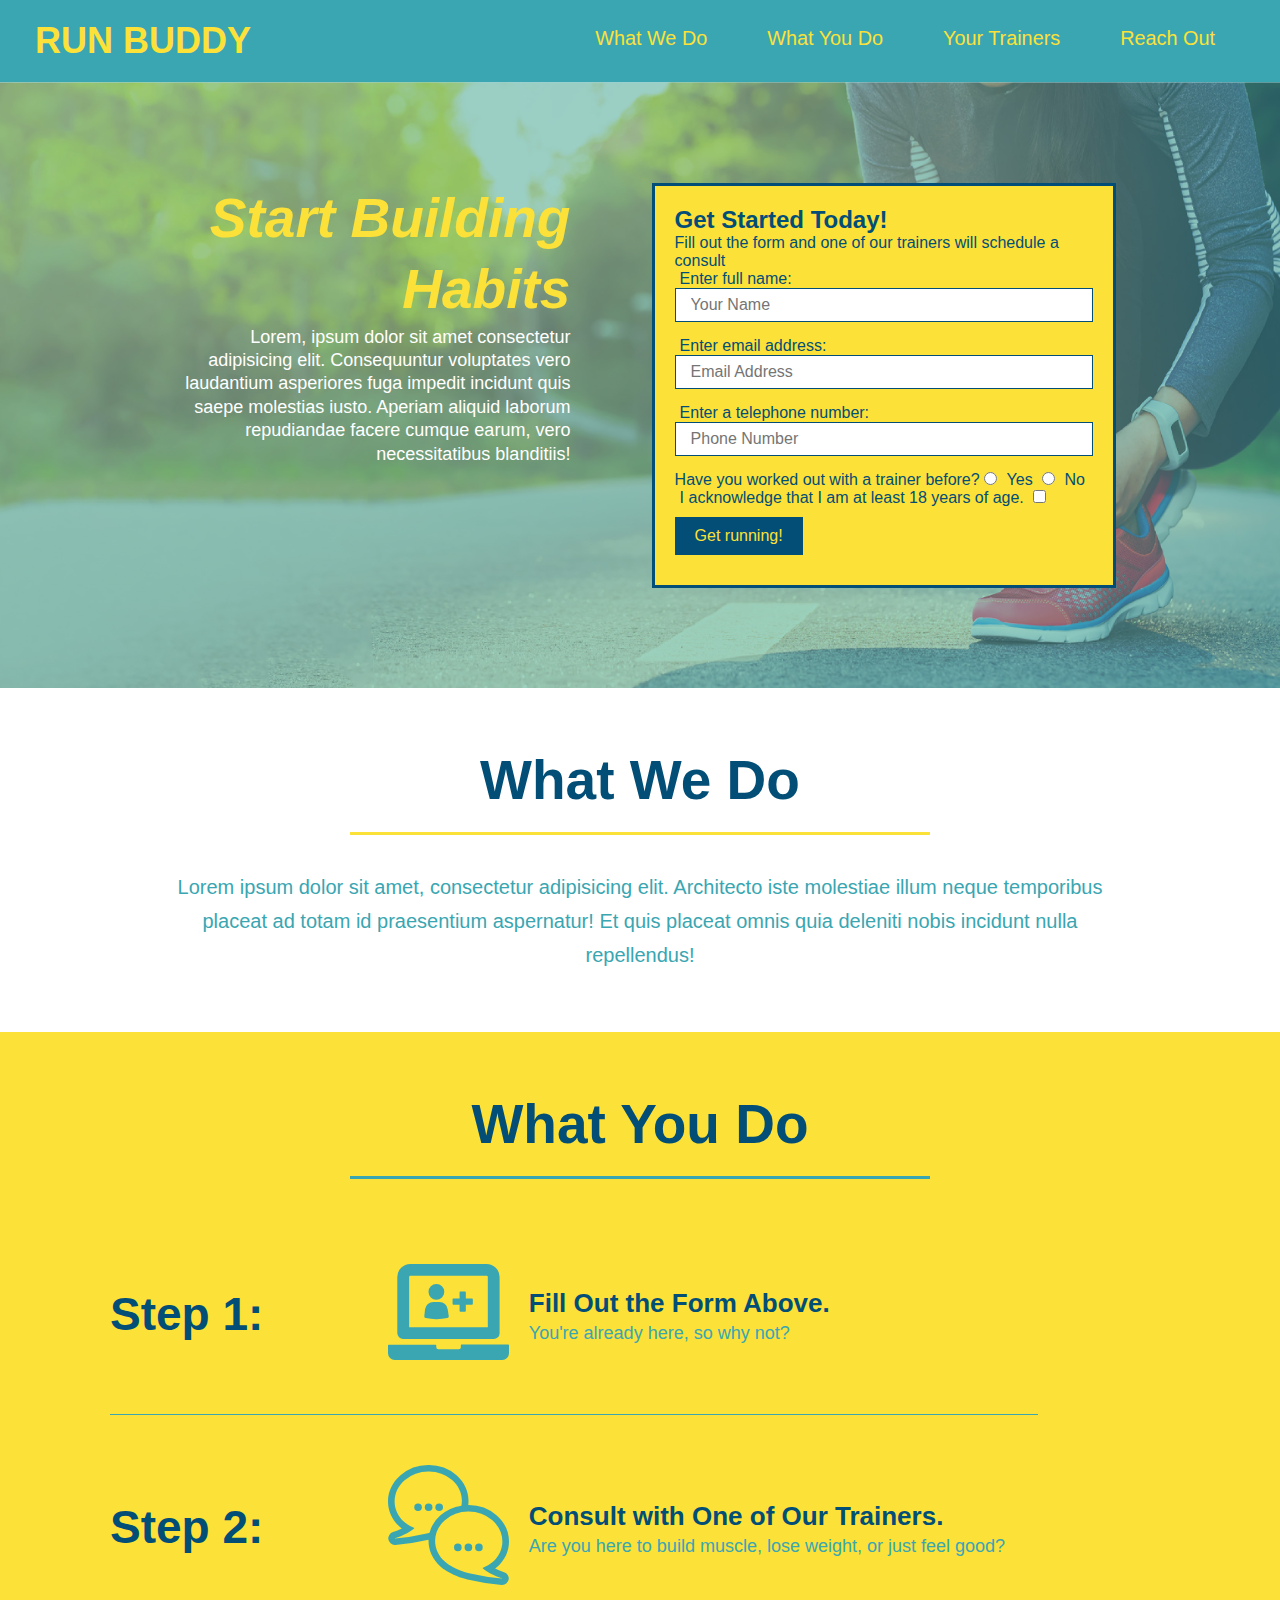
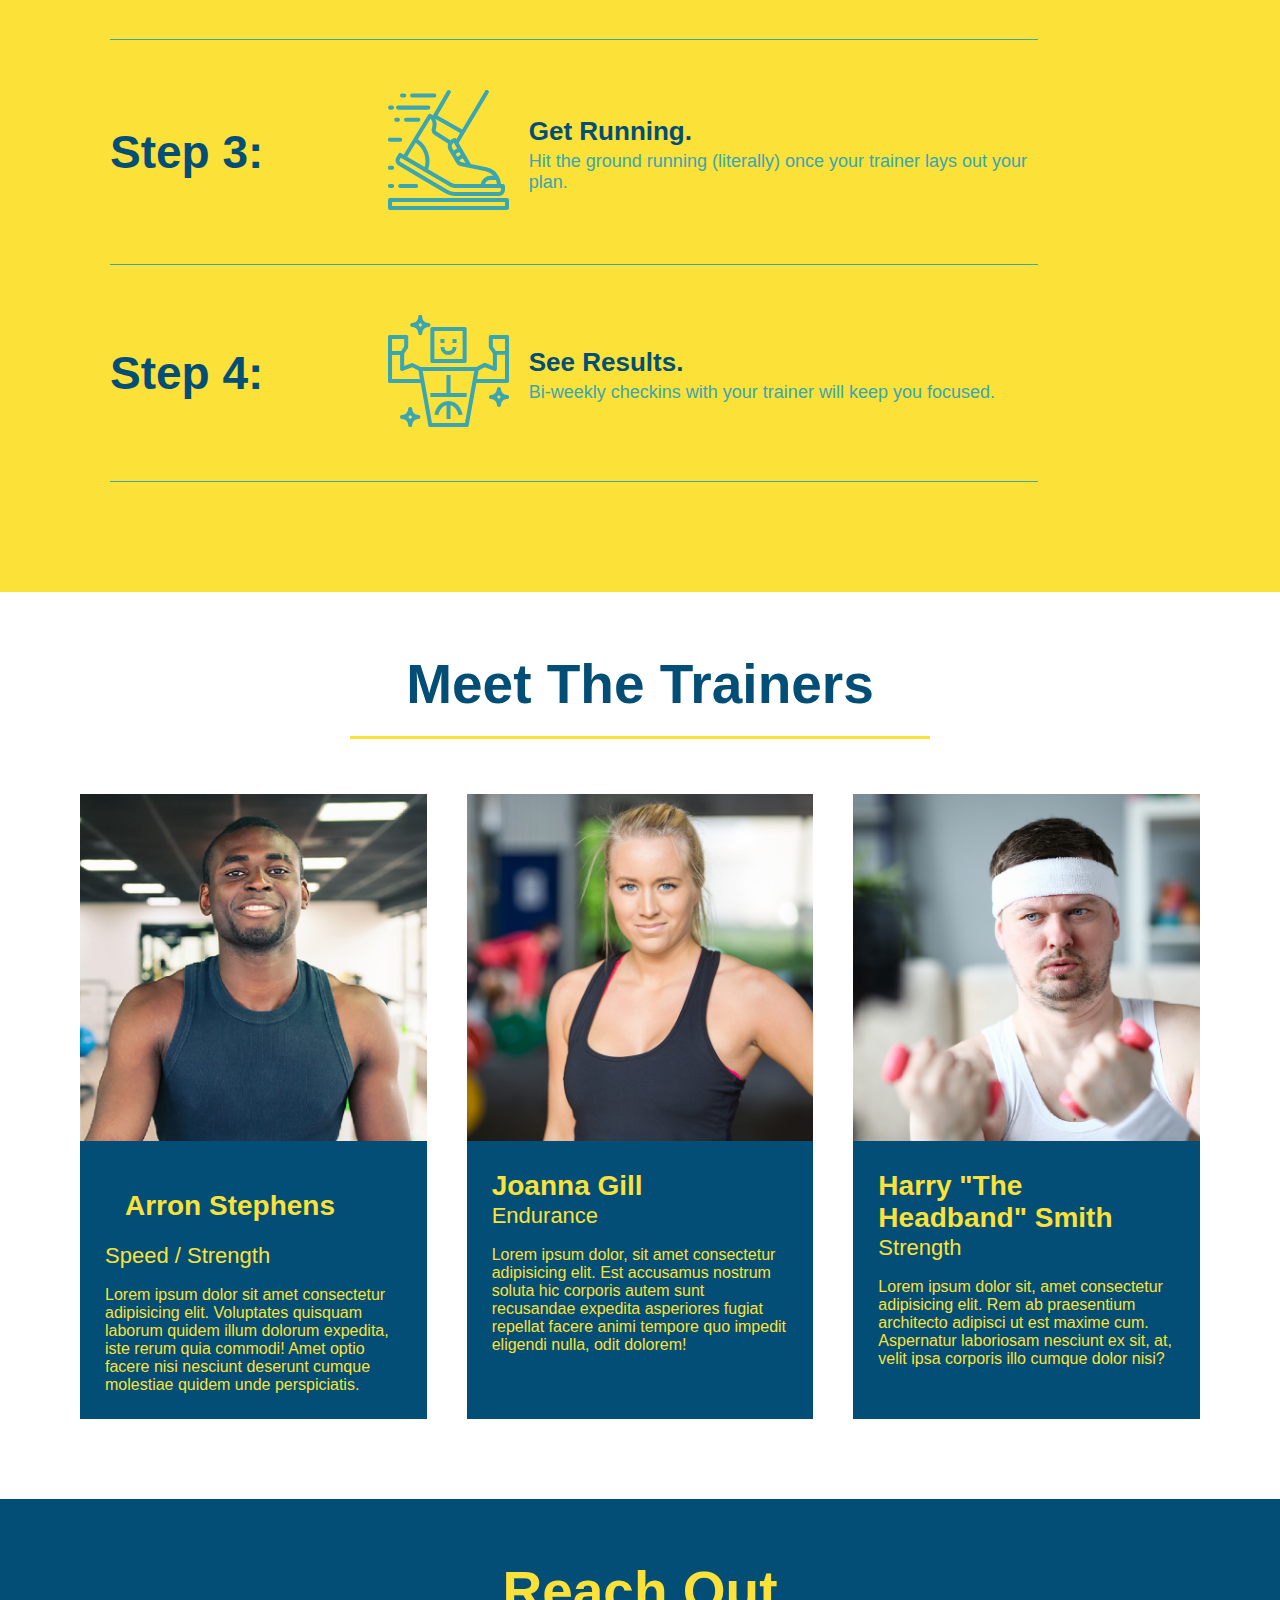
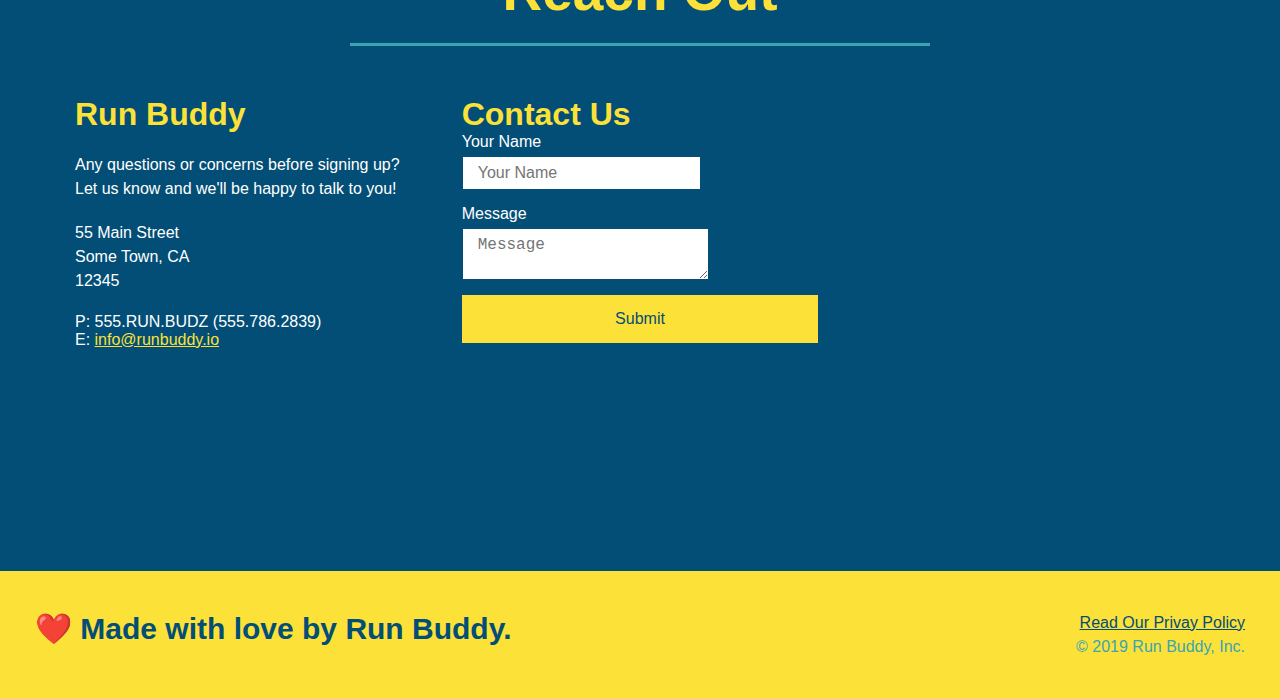
==== index.html @ 3f42f6fb "add flexbox to Reach Out" ====
<!DOCTYPE html>
<html lang="en">
    <head>
        <meta charset="UTF-8" />
        <title>Run Buddy</title>
        <link rel="stylesheet" href="./assets/css/style.css" />
    </head>
    <body>
        <!-- navigation -->
        <header>
            <h1>
                <a href="./index.html">RUN BUDDY</a>
            </h1>
            <nav>
                <!-- Unordered list element -->
                <ul>
                    <!-- List item element -->
                    <li>
                        <!-- Anchor element -->
                        <a href="#what-we-do">What We Do</a>
                    </li>
                    <li>
                        <a href="#what-you-do">What You Do</a>
                    </li>
                    <li>
                        <a href="#your-trainers">Your Trainers</a>
                    </li>
                    <li>
                        <a href="#reach-out">Reach Out</a>
                    </li>
                </ul>
            </nav>
        </header>

        <!-- hero/jumbotron -->
        <section class="hero">
            <div class="hero-cta">
                <h2>Start Building Habits</h2>
                <p>
                    Lorem, ipsum dolor sit amet consectetur adipisicing elit. Consequuntur voluptates vero laudantium asperiores fuga impedit incidunt quis saepe molestias iusto. Aperiam aliquid laborum repudiandae facere cumque earum, vero necessitatibus blanditiis!
                </p>
            </div>
            <div class="hero-form">
                <h3>Get Started Today!</h3>
                <p>Fill out the form and one of our trainers will schedule a consult</p>
            <!-- Add form element -->
            <form>
                <p>
                    <label for="name">Enter full name:</label>
                </p>
                    <input class="form-input" type="text" placeholder="Your Name" name="name" id="name" />
                <p>
                    <label for "email">Enter email address:</label>
                </p>
                    <input class="form-input" type="email" placeholder="Email Address" name="email" id="email" />
                <p>
                    <label for="phone">Enter a telephone number:</label>
                </p>
                    <input class="form-input" type="tel" placeholder="Phone Number" name="phone" id="phone" />
                <p>
                    Have you worked out with a trainer before?
                    <Input type="radio" name="trainer-confirm" id="trainer-yes" />
                    <label for="trainer-yes">Yes</label>
                    <input type="radio" name="trainer-confirm" id="trainer-no" />                
                    <label for="trainer-no">No</label>
                </p>   
                <p>
                    <label for="age-verify">
                        I acknowledge that I am at least 18 years of age.
                    </label>
                    <input type="checkbox" id="age-verify" name="age" value="verified" />
                </p>
                <button type="submit">
                    Get running!
                </button>
            </form>               
            </div>
        </section>

        <!-- "what we do" section -->
        <section id="what-we-do" class="intro">
            <div class="flex-row">
                <h2 class="section-title primary-border">What We Do</h2>
            </div>
            <div class="flex-row">
                <p>
                    Lorem ipsum dolor sit amet, consectetur adipisicing elit. Architecto iste molestiae illum neque temporibus placeat ad totam id praesentium aspernatur! Et quis placeat omnis quia deleniti nobis incidunt nulla repellendus! 
                </p>
            </div>
        </section>

        <!-- "what you do" section -->
        <section id="what-you-do" class="steps">
            <div class="flex-row">
                <h2 class="section-title secondary-border">What You Do</h2>
            </div>

            <div class="step">                
                <h3>Step 1:</h3>
                <div class="step-info">
                    <div class="step-img">
                        <img src="./assets/images/step-1.svg" alt="" />
                    </div>
                    <div class="step-text">
                        <h4>Fill Out the Form Above.</h4>
                        <p>You're already here, so why not?</p>
                    </div>
                </div>
            </div>

            <div class="step">
                <h3>Step 2:</h3>
                <div class="step-info">
                    <div class="step-img">
                        <img src="./assets/images/step-2.svg" alt="" />
                    </div>
                    <div class="step-text">
                        <h4>Consult with One of Our Trainers.</h4>
                        <p>Are you here to build muscle, lose weight, or just feel good?</p>
                    </div>
                </div>
            </div>

            <div class="step">
                <h3>Step 3:</h3>
                <div class="step-info">
                    <div class="step-img">
                        <img src="./assets/images/step-3.svg" alt="" />
                    </div>
                    <div class="step-text">
                        <h4>Get Running.</h4>
                        <p>Hit the ground running (literally) once your trainer lays out your plan.</p>
                    </div>    
                </div>
            </div>

            <div class="step">
                <h3>Step 4:</h3>
                <div class="step-info">
                    <div class="step-img">                    
                        <img src="./assets/images/step-4.svg" alt="" />
                    </div>
                    <div class="step-text">
                        <h4>See Results.</h4>
                        <p>Bi-weekly checkins with your trainer will keep you focused.</p>
                    </div>
                </div>
            </div>
        </section>

        <!-- "meet the trainers" section -->
        <section id="your-trainers">
            <h2 class="section-title primary-border">Meet The Trainers</h2>
        
        <!-- First Trainer Bio -->
            <div class="trainers">
            <article class="trainer">
                <img src="./assets/images/trainer-1.jpg" alt="Arron Stephens in his workout clothes, ready to pump iron" />
                <div class="trainer-bio ">
                    <h3 class="trainer name">Arron Stephens</h3>
                    <h4>Speed / Strength</h4>
                    <p>
                        Lorem ipsum dolor sit amet consectetur adipisicing elit. Voluptates quisquam laborum quidem illum dolorum expedita, iste rerum quia commodi! Amet optio facere nisi nesciunt deserunt cumque molestiae quidem unde perspiciatis.
                    </p>
                </div>    
            </article>

        <!-- Second Trainer Bio -->
            <article class="trainer">
                <img src="./assets/images/trainer-2.jpg" alt="Joanna Gill cooling off after a workout">
                <div class="trainer-bio">
                    <h3 class="trainer-name">Joanna Gill</h3>
                    <h4>Endurance</h4>
                    <p>
                        Lorem ipsum dolor, sit amet consectetur adipisicing elit. Est accusamus nostrum soluta hic corporis autem sunt recusandae expedita asperiores fugiat repellat facere animi tempore quo impedit eligendi nulla, odit dolorem!
                    </p>
                </div>
            </article>

        <!-- Third Trainer Bio -->
            <article class="trainer">
                <img src="./assets/images/trainer-3.jpg" alt="Harry Smith wearing a headband and lifting comicaly small pink weights">
                <div class="trainer-bio">
                    <h3 class="trainer-name">Harry "The Headband" Smith</h3>
                    <h4>Strength</h4>
                    <p>
                        Lorem ipsum dolor sit, amet consectetur adipisicing elit. Rem ab praesentium architecto adipisci ut est maxime cum. Aspernatur laboriosam nesciunt ex sit, at, velit ipsa corporis illo cumque dolor nisi?
                    </p>
                </div>
            </article>
            </div>
        </section>

        <!-- "reach out" section -->
        <section id="reach-out" class="contact">
            <div class="flex-row">
                <h2 class="section-title secondary-border">Reach Out</h2>
            </div>

            <div class="contact-info">
                
                <div>           
                    <h3>Run Buddy</h3>  
                    <p>
                        Any questions or concerns before signing up?
                        <br/>
                        Let us know and we'll be happy to talk to you!
                    
                    <address>
                        55 Main Street <br/>
                        Some Town, CA <br/>
                        12345 <br />
                    </address>
                        P: 555.RUN.BUDZ (555.786.2839) <br/>
                        E: <a href="mailto:info@runbuddy.io">info@runbuddy.io</a>
                    </p>
                </div> 

                <div class="contact-form">
                    <h3>Contact Us</h3>
                    <form>
                        <label for="contact-name">Your Name</label>
                        <input type="text" id="contact-name" placeholder="Your Name" />

                        <label for="contact-message">Message</label>
                        <textarea id="contact-message" placeholder="Message"></textarea>

                        <Button type="submit">Submit</Button>
                    </form>
                </div>

                <iframe 
                    src="https://www.google.com/maps/embed?pb=!1m18!1m12!1m3!1d3435.7696869168594!2d-97.60696028457033!3d30.555810501188095!2m3!1f0!2f0!3f0!3m2!1i1024!2i768!4f13.1!3m3!1m2!1s0x8644da739f04897f%3A0xb1529fd7210d8baa!2s3645%20Penelope%20Way%2C%20Round%20Rock%2C%20TX%2078665!5e0!3m2!1sen!2sus!4v1584546342438!5m2!1sen!2sus" 
                    frameborder="0" 
                    style="border:0;" 
                    allowfullscreen="" 
                    aria-hidden="false" 
                    tabindex="0">
                </iframe>  

            </div>
        </section>

        <!-- Footer -->
        <footer>
            <h2>❤️ Made with love by Run Buddy.</h2>
            <div>
                <a href="./privacy-policy.html">Read Our Privay Policy</a><br />
                &copy; 2019 Run Buddy, Inc.
            </div>
        </footer>

    </body>
</html>
---- assets/css/style.css ----
* {
    margin: 0;
    padding: 0;
    box-sizing: border-box;
}

body {
    color: #39a6b2;
    font-family: Helvetica, Arial, sans-serif;
}

.flex-row {
    display: flex;
}

.section-title {
    font-size: 55px;
    color: #024e76;
    border-bottom: 3px solid;
    padding-bottom: 20px;
    text-align: center;
    margin: 0 auto 35px auto;
    width: 50%;
}

.primary-border {
    border-color: #fce138;
}

.secondary-border {
    border-color: #39a6b2;
}

/* apply designs to <header> */
header {
    padding: 20px 35px;
    background-color: #39a6b2;
    display: flex;
    justify-content: space-between;
    flex-wrap: wrap;
}

header h1 {
    font-weight: bold;
    font-size: 36px;
    color: #fce138;
    margin: 0;    
}

header a {
    text-decoration: none;
    color: #fce138;
}

header nav {
    margin: 7px 0;
}

header nav ul {
    display: flex;
    flex: wrap;
    justify-content: space-between;
    align-items: center;
    list-style: none;
}

header nav ul li a {
    margin: 0 30px;
    font-weight: lighter;
    font-size: 1.55vw;
}

/* Hero Style Start */
.hero {
    background-image: url("../images/hero-bg.jpg");
    background-size: cover;
    background-position: center;
    display: flex;
    justify-content: center;
    flex-wrap: wrap;
}

.hero-cta {
    width: 35%;
    text-align: right;
    margin: 3.5%;
    color: #fff;
    font-size: 18px;
    line-height: 1.3;
}

.hero-cta h2 {
    font-style: italic;
    font-size: 55px;
    color: #fce138;
}

.hero-form {
    background-color: #fce138;
    padding: 20px;
    color: #024e76;
    border: solid 3px #024e76;
    width: 40%;
    margin: 3.5%;
}

.hero-form label {
    margin: 0 5px;
}

.form-input {
    font-size: 16px;
    border: solid 1px #024e76;
    display: block;
    padding: 7px 15px;
    color: #024e76;
    width: 100%;
    margin-bottom: 15px;
}

.hero-form button {
    background-color: #024e76;
    color: #fce138;
    padding: 10px 20px;
    margin: 10px 0;
    font-size: 16px;
    border: none;
}

.hero h3 {
    font-size: x-large;
    margin: 0px;
}
/* Hero Style End*/

/* What We Do Start */

.intro p {
    line-height: 1.7;
    color: #39a6b2;
    width: 80%;
    font-size: 20px;
    margin: 0 auto;
    text-align: center;
}
/* What We Do End */

/* What You Do Start */
.steps {
    background: #fce138;
}

.step {
    margin: 50px;
    padding-bottom: 50px;
    width: 80%;
    border-bottom: 1px solid #39a6b2;
    display: flex;
    flex-wrap: wrap;
    align-items: center;
    justify-content: space-between;
}

.step h3 {
    color: #024e76;
    font-size: 46px;
    flex: 1 30%;
}

.step-info {
    display: flex;
    flex: 2 70%;
    flex-wrap: wrap;
    align-items: center;
}

.step-img {
    flex: 1 12%;
    margin-right: 20px;
}

.step-img img {
    max-width: 100%;
}

.step-text {
    flex: 12;
}

.step-text h4 {
    font-size: 26px;
    line-height: 1.5;
    color: #024e76;
}

.step-text p {
    color: #39a6b2;
    font-size: 18px;
}

/* What You Do End */

/* Meet the Trainers Start */

.trainer {
    margin: 20px;
    background: #024e76;
    color: #fce138;
    flex: 1;
}

.trainers {
    width: 100%;
    margin: 0 auto;
    display: flex;
    flex-wrap: wrap;
    justify-content: space-around;
}

.trainer img {
    width: 100%;
}

    /* Trainer Bio Styling */
.trainer-bio {
    padding: 25px;
}

.trainer-bio h3 {
    font-size: 28px;
}

.trainer-bio h4 {
    font-weight: lighter;
    font-size: 22px;
    margin-bottom: 15px;
    line-height: 1.3;
}

.trainer-bio p {
    font-size: 17pz;
}

   /* Utility Classes */
.text-left {
    text-align: left;
    }

 .text-right {
    text-align: right;
}
/* Meet the Trainers End */

/* Reach Out Start */
.contact {
    background-color: #024e76;
}

.contact h2 {
    color: #fce138;    
}

.contact-info > * {
    flex: 1;
    margin: 15px;
}

.contact-info {
    display: flex;
    justify-content: space-between;
    flex-wrap: wrap;
}

.contact-info iframe {
    height: 400px;
}

.contact-info div {
    color: white;
}

.contact-info h3 {
    color:#fce138;
    font-size: 32px;    
}

.contact-info p, .contact-info address {
    margin: 20px 0;
    line-height: 1.5;
    font-size: 16px;
    font-style: normal;
}

.contact-info a {
    color: #fce138
}

.contact-form input, .contact-form textarea {
    border: 1px solid #024e76;
    display: block;
    padding: 7px 15px;
    font-size: 16px;
    color: #024e76;
    margin-bottom: 15px;
    margin-top: 5px;
}

.contact-form button {
    width: 100%;
    border: none;
    background: #fce138;
    color: #024e76;
    text-align: center;
    padding: 15px 0;
    font-size: 16px;
}

/* Reach Out End */

/* Apply Designs to <footer> */
footer {
    background: #fce138;
    width: 100%;
    padding:40px 35px;
    display: flex;
    justify-content: space-between;
    flex-wrap: wrap;
}

footer h2 {
    color: #024e76;
    font-size: 30px;
    margin: 0;
}

footer div {
    line-height: 1.5;
    text-align: right;
}

footer a {
    color: #024e76;
}

section {
    padding: 60px;
}
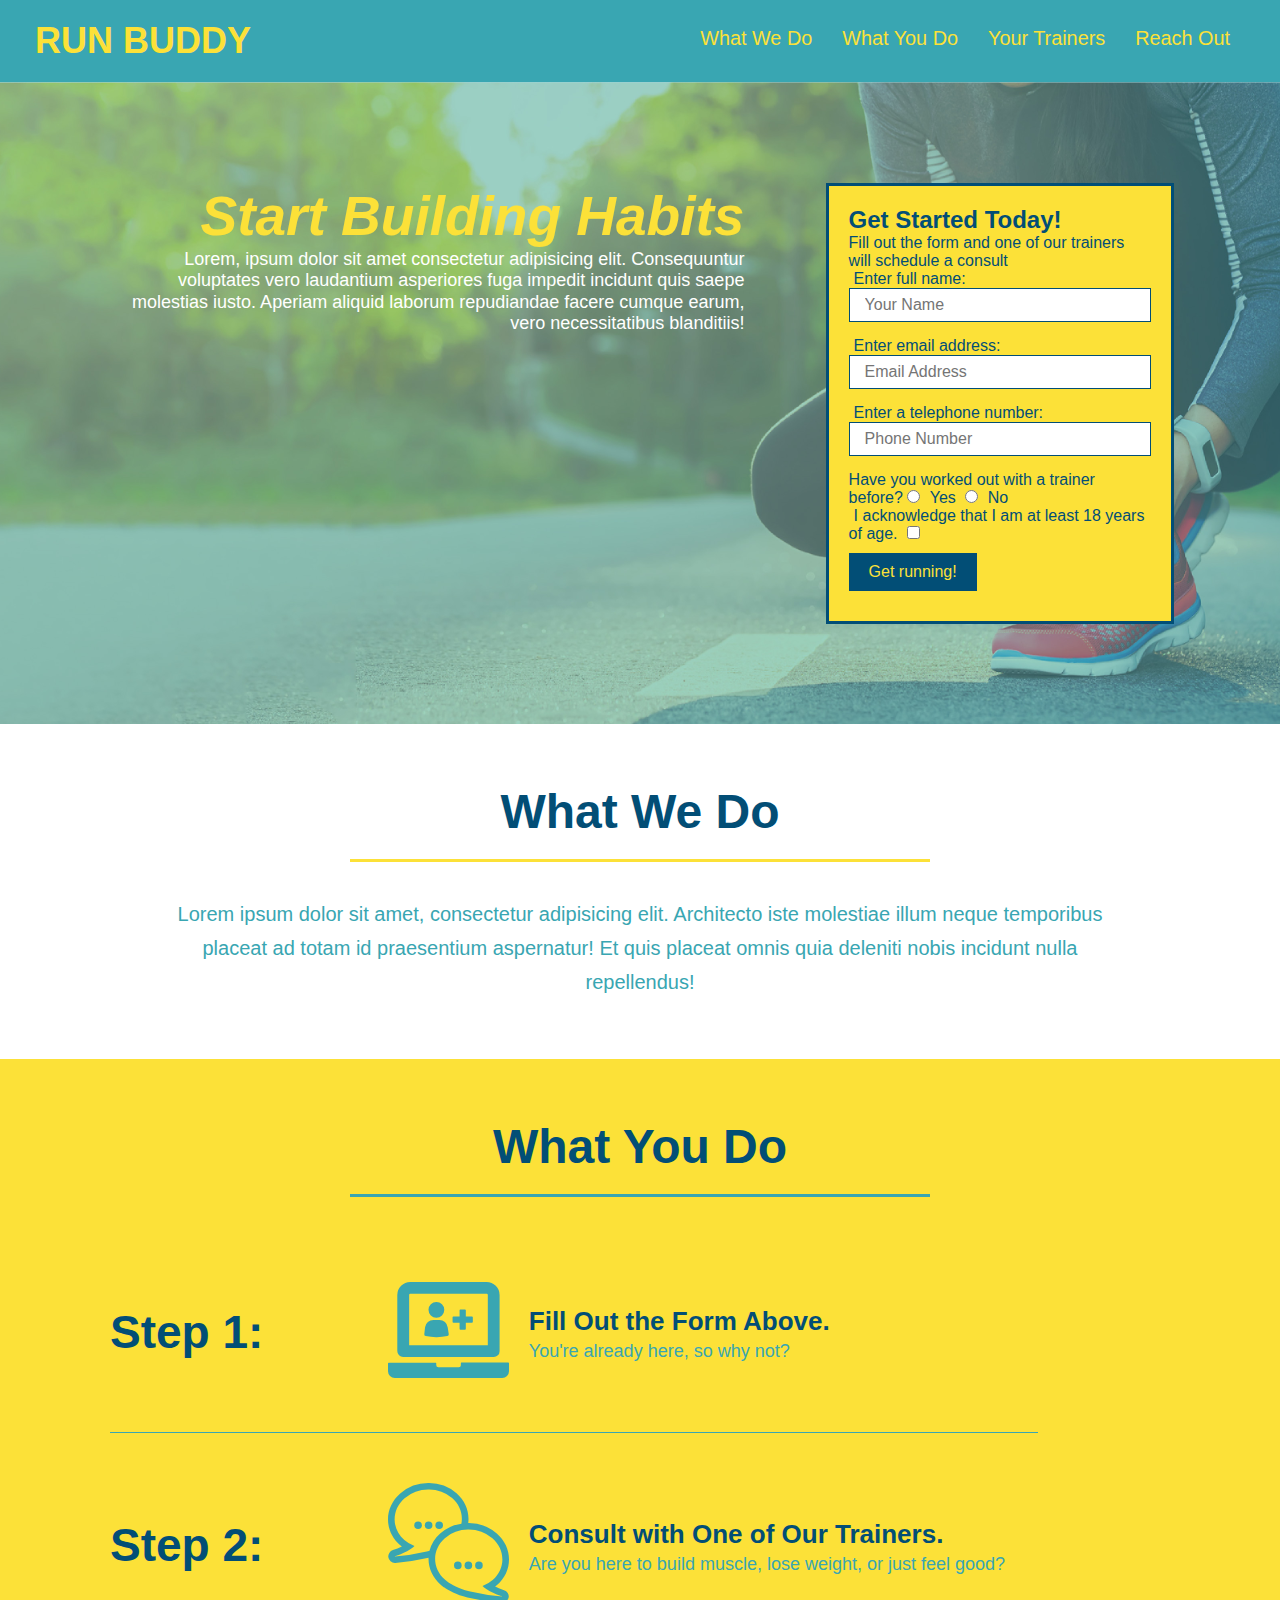
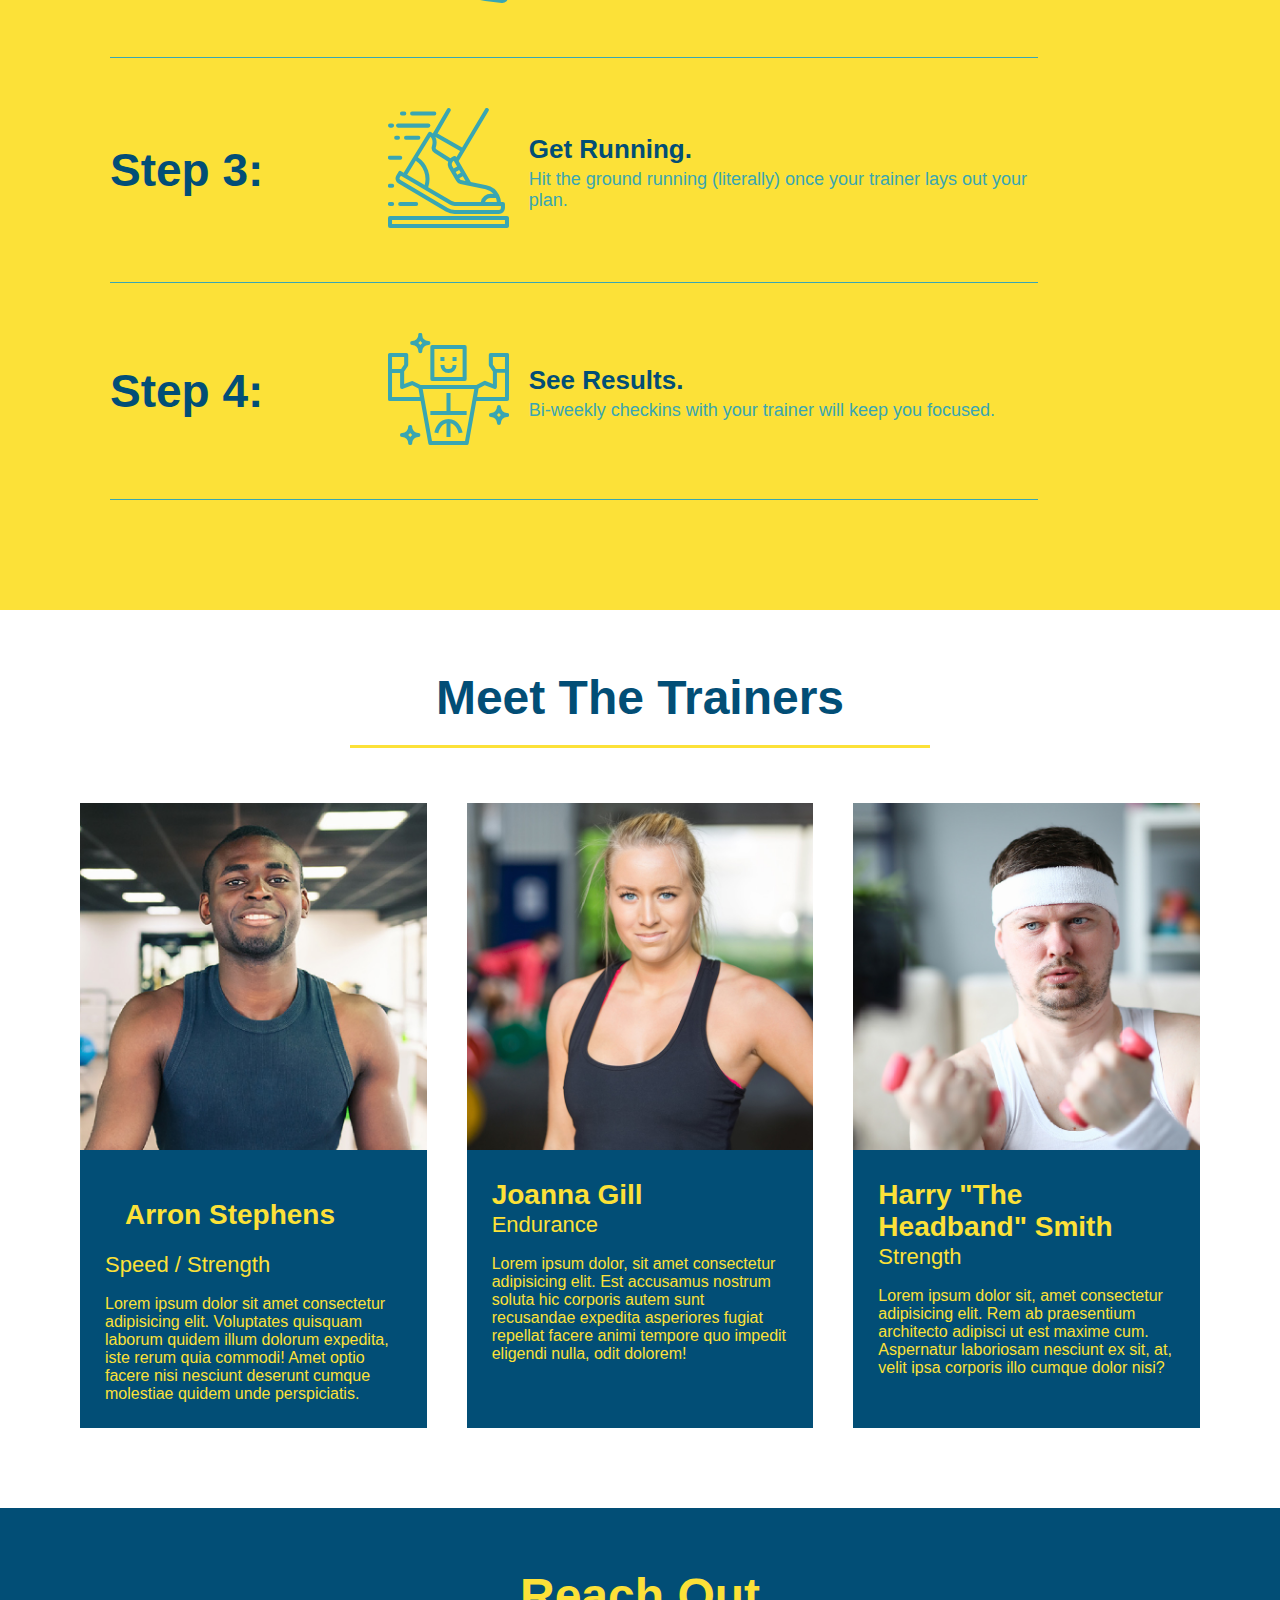
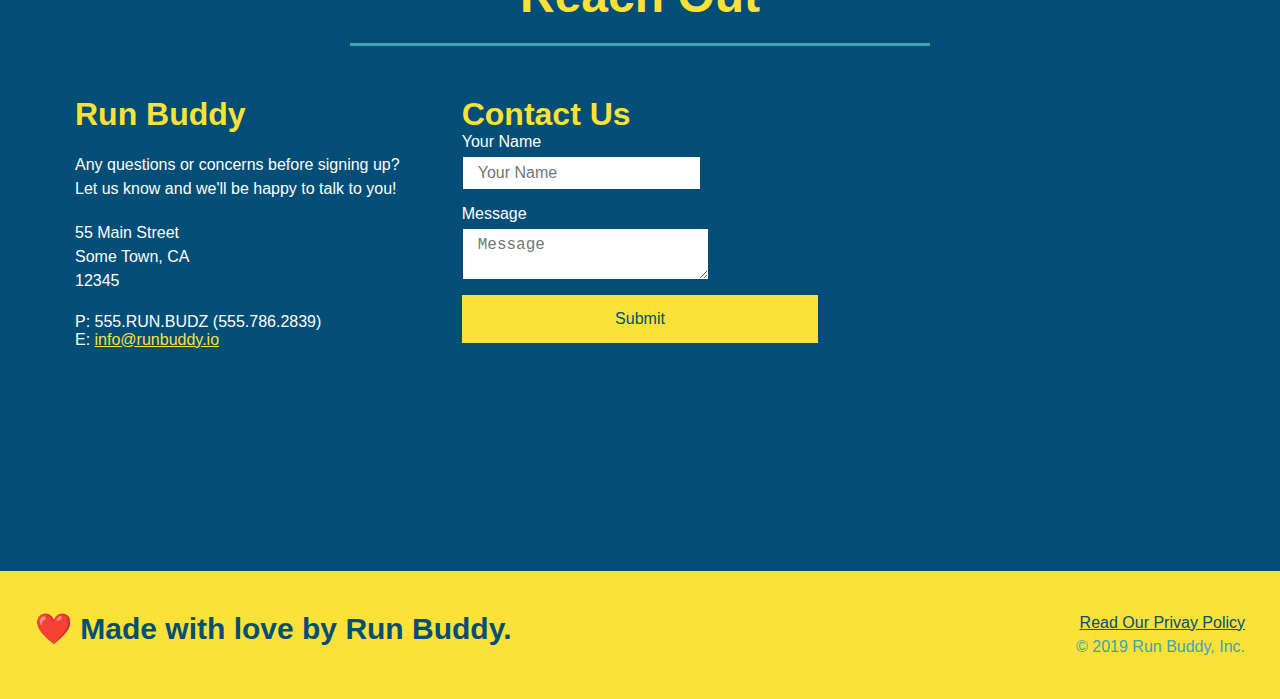
==== commit b8353b15: "added media queries to headers and started in CSS" ====
--- a/index.html
+++ b/index.html
@@ -4,6 +4,7 @@
         <meta charset="UTF-8" />
         <title>Run Buddy</title>
         <link rel="stylesheet" href="./assets/css/style.css" />
+        <meta name="veiwport" content="width=device-width, initial-scale=1.0" />
     </head>
     <body>
         <!-- navigation -->
--- a/assets/css/style.css
+++ b/assets/css/style.css
@@ -14,7 +14,7 @@
 }
 
 .section-title {
-    font-size: 55px;
+    font-size: 48px;
     color: #024e76;
     border-bottom: 3px solid;
     padding-bottom: 20px;
@@ -65,7 +65,7 @@
 }
 
 header nav ul li a {
-    margin: 0 30px;
+    padding: 10px 15px;
     font-weight: lighter;
     font-size: 1.55vw;
 }
@@ -78,15 +78,16 @@
     display: flex;
     justify-content: center;
     flex-wrap: wrap;
+    align-items: flex-start;
 }
 
 .hero-cta {
-    width: 35%;
+    width: 55%;
     text-align: right;
     margin: 3.5%;
     color: #fff;
     font-size: 18px;
-    line-height: 1.3;
+    line-height: 1.2;
 }
 
 .hero-cta h2 {
@@ -100,7 +101,7 @@
     padding: 20px;
     color: #024e76;
     border: solid 3px #024e76;
-    width: 40%;
+    width: 30%;
     margin: 3.5%;
 }
 
@@ -344,4 +345,17 @@
 
 section {
     padding: 60px;
+}
+
+/* MEDIA QUERY FOR SMALLER DESKTOP SCREENS AND SMALLER */
+@media screen and (max-width: 980px) {
+
+}
+
+@media screen and (max-width: 768px) {
+
+}
+
+@media screen and (max-width: 575px) {
+
 }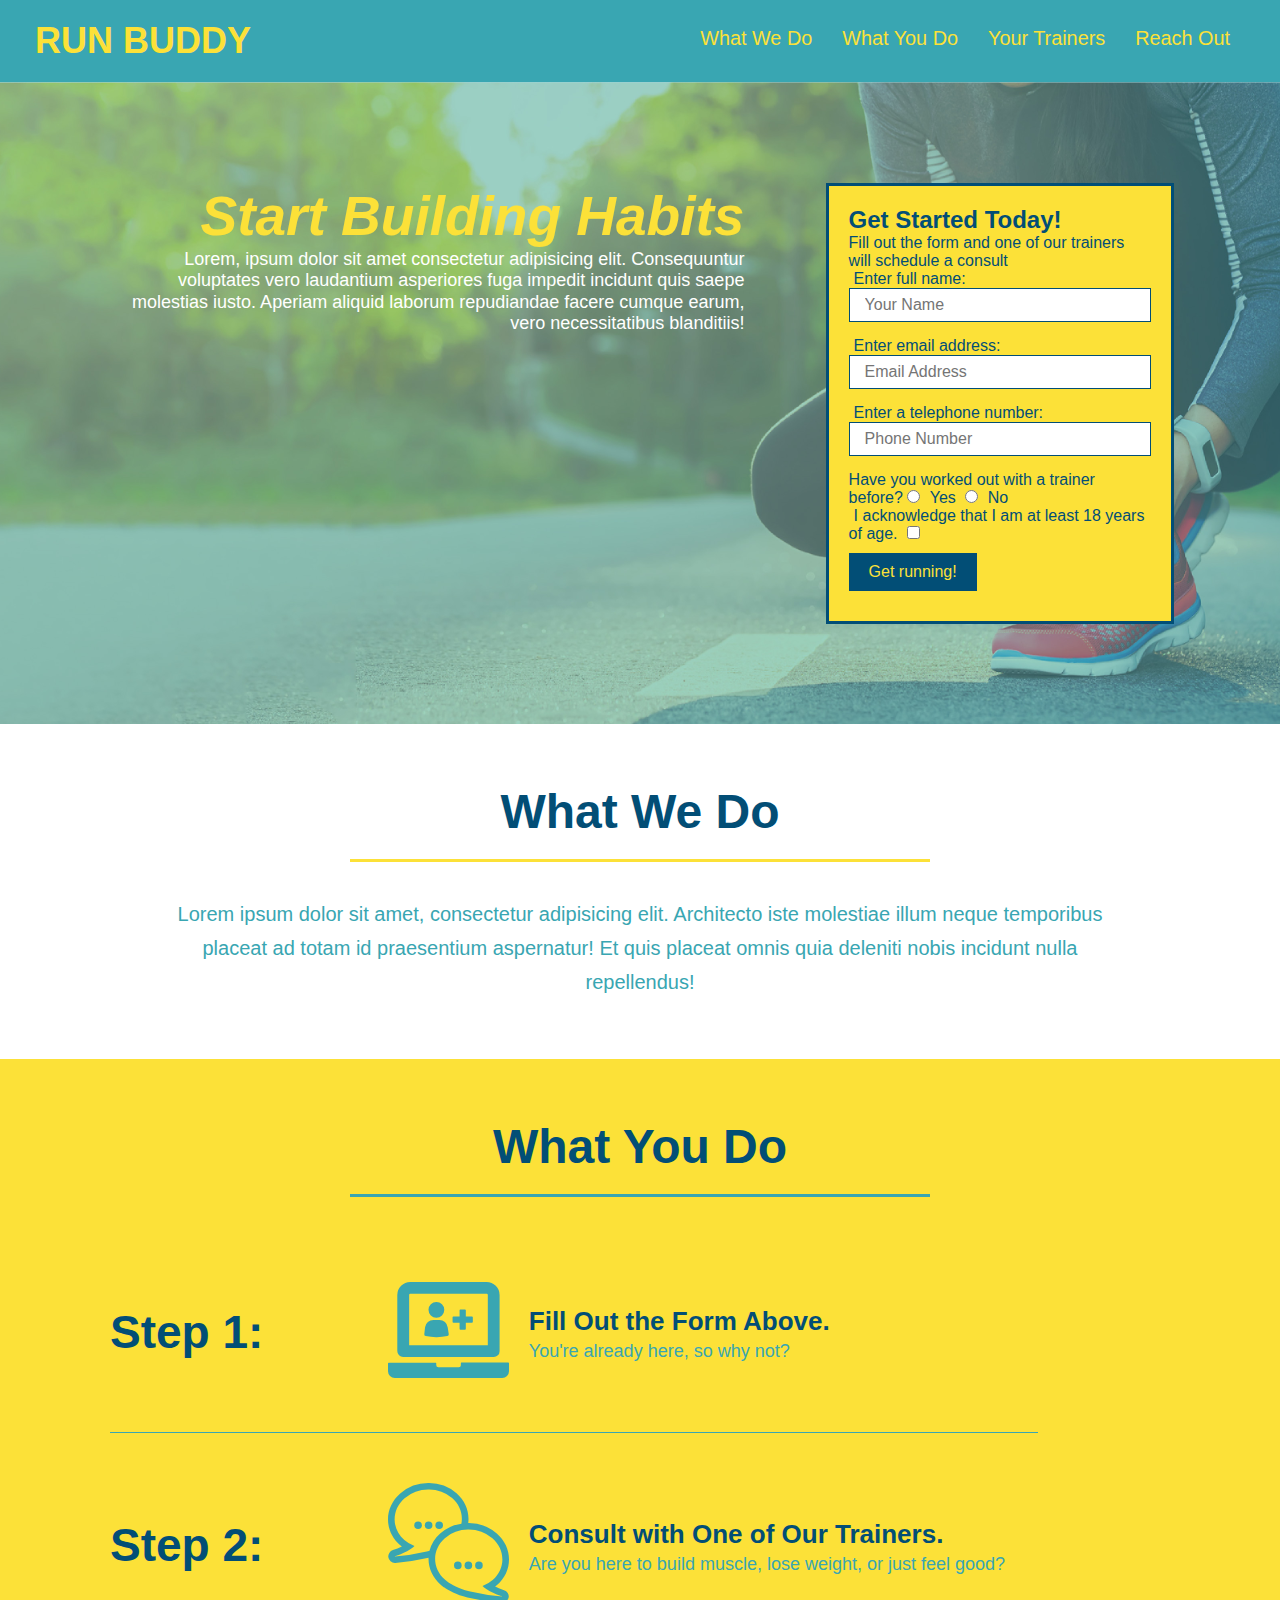
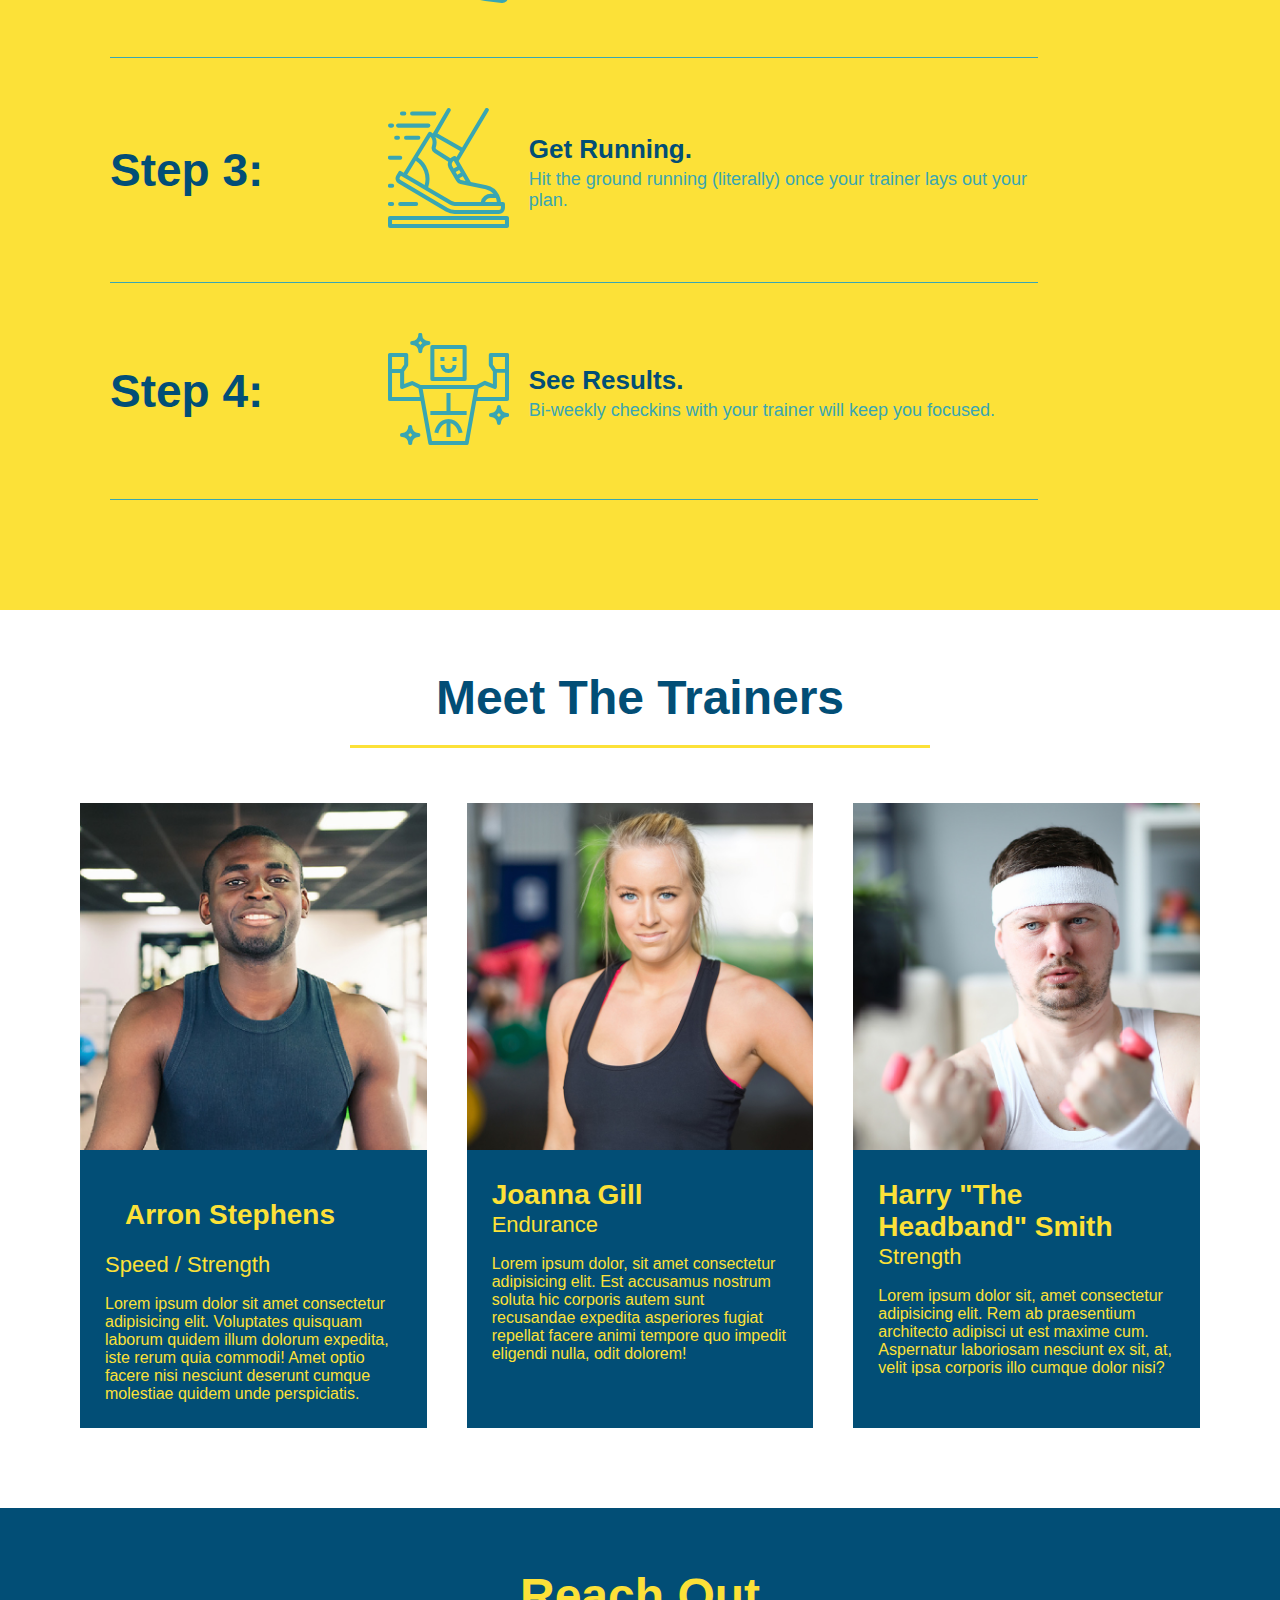
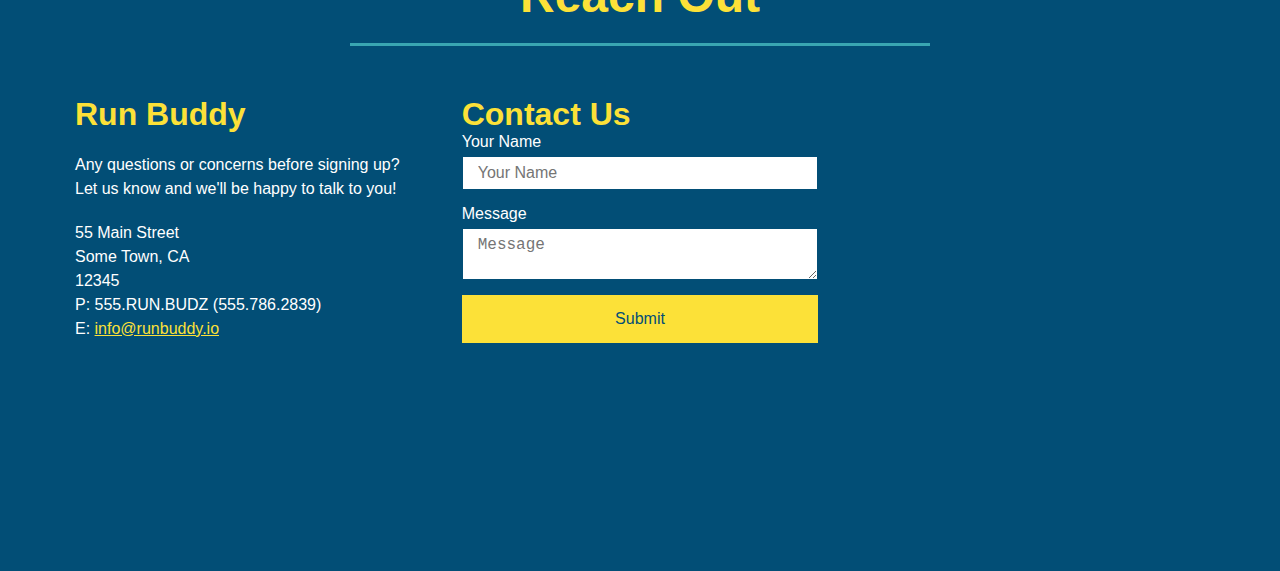
==== commit 74ecd4b4: "add CSS for mobile devices" ====
--- a/index.html
+++ b/index.html
@@ -206,15 +206,14 @@
                         Any questions or concerns before signing up?
                         <br/>
                         Let us know and we'll be happy to talk to you!
-                    
+                    </p>
                     <address>
                         55 Main Street <br/>
                         Some Town, CA <br/>
                         12345 <br />
-                    </address>
                         P: 555.RUN.BUDZ (555.786.2839) <br/>
                         E: <a href="mailto:info@runbuddy.io">info@runbuddy.io</a>
-                    </p>
+                    </address>
                 </div> 
 
                 <div class="contact-form">
@@ -234,10 +233,8 @@
                     src="https://www.google.com/maps/embed?pb=!1m18!1m12!1m3!1d3435.7696869168594!2d-97.60696028457033!3d30.555810501188095!2m3!1f0!2f0!3f0!3m2!1i1024!2i768!4f13.1!3m3!1m2!1s0x8644da739f04897f%3A0xb1529fd7210d8baa!2s3645%20Penelope%20Way%2C%20Round%20Rock%2C%20TX%2078665!5e0!3m2!1sen!2sus!4v1584546342438!5m2!1sen!2sus" 
                     frameborder="0" 
                     style="border:0;" 
-                    allowfullscreen="" 
-                    aria-hidden="false" 
-                    tabindex="0">
-                </iframe>  
+                    allowfullscreen
+                /iframe>  
 
             </div>
         </section>
--- a/assets/css/style.css
+++ b/assets/css/style.css
@@ -302,6 +302,7 @@
     padding: 7px 15px;
     font-size: 16px;
     color: #024e76;
+    width: 100%;
     margin-bottom: 15px;
     margin-top: 5px;
 }
@@ -316,6 +317,8 @@
     font-size: 16px;
 }
 
+
+
 /* Reach Out End */
 
 /* Apply Designs to <footer> */
@@ -349,13 +352,107 @@
 
 /* MEDIA QUERY FOR SMALLER DESKTOP SCREENS AND SMALLER */
 @media screen and (max-width: 980px) {
-
+    header {
+        padding-bottom: 0;
+        justify-content: center;
+    }
+
+    header h1 {
+        width: 100%;
+        text-align: center;        
+    }
+
+    header nav ul {
+        margin-top: 20px;
+        width: 100%;
+        justify-content: center;
+    }
+
+    header nav ul li a {
+        font-size: 20px;
+    }
+
+    footer h2, footer div {
+        text-align: center;
+        width: 100%;
+    }
+
+    .hero-cta, .hero-form {
+        width: 100%;
+    }
+
+    .hero-cta {
+        text-align: center;
+    }
+
+    .section-title {
+        width: 80%;
+    }
+
+    .trainer {
+        flex: 0 70%;
+    }
+
+    .contact-info iframe {
+        flex: 1 100%;
+    }
 }
 
 @media screen and (max-width: 768px) {
-
+    section {
+        padding: 30px 15px;
+    }
+
+    .step h3 {
+        flex: 1 100%;
+        text-align: center;
+    }
+
+    .step-info {
+        flex: 2 100%;
+        text-align: center;
+        justify-content: center;
+    }
+
+    .step img {
+        flex: 0 32%;
+        margin-right: 0;
+        margin-top: 15px;
+        margin-bottom: 15px;
+    }
+
+    .step-text {
+        flex: 100%;
+    }
 }
 
 @media screen and (max-width: 575px) {
 
+    .hero-form button {
+        width: 100%;
+    }
+
+    .section-title {
+        width: 95%;
+    }
+
+    .intro p {
+        width: 100%
+    }
+
+    .trainer {
+        flex: 0 100%;
+    }
+
+    .contact-info {
+        text-align: center;        
+    }
+
+    .contact-info > * {
+        flex: 0 100%;
+    }
+
+    .contact-form {
+        order: 3;
+    }
 }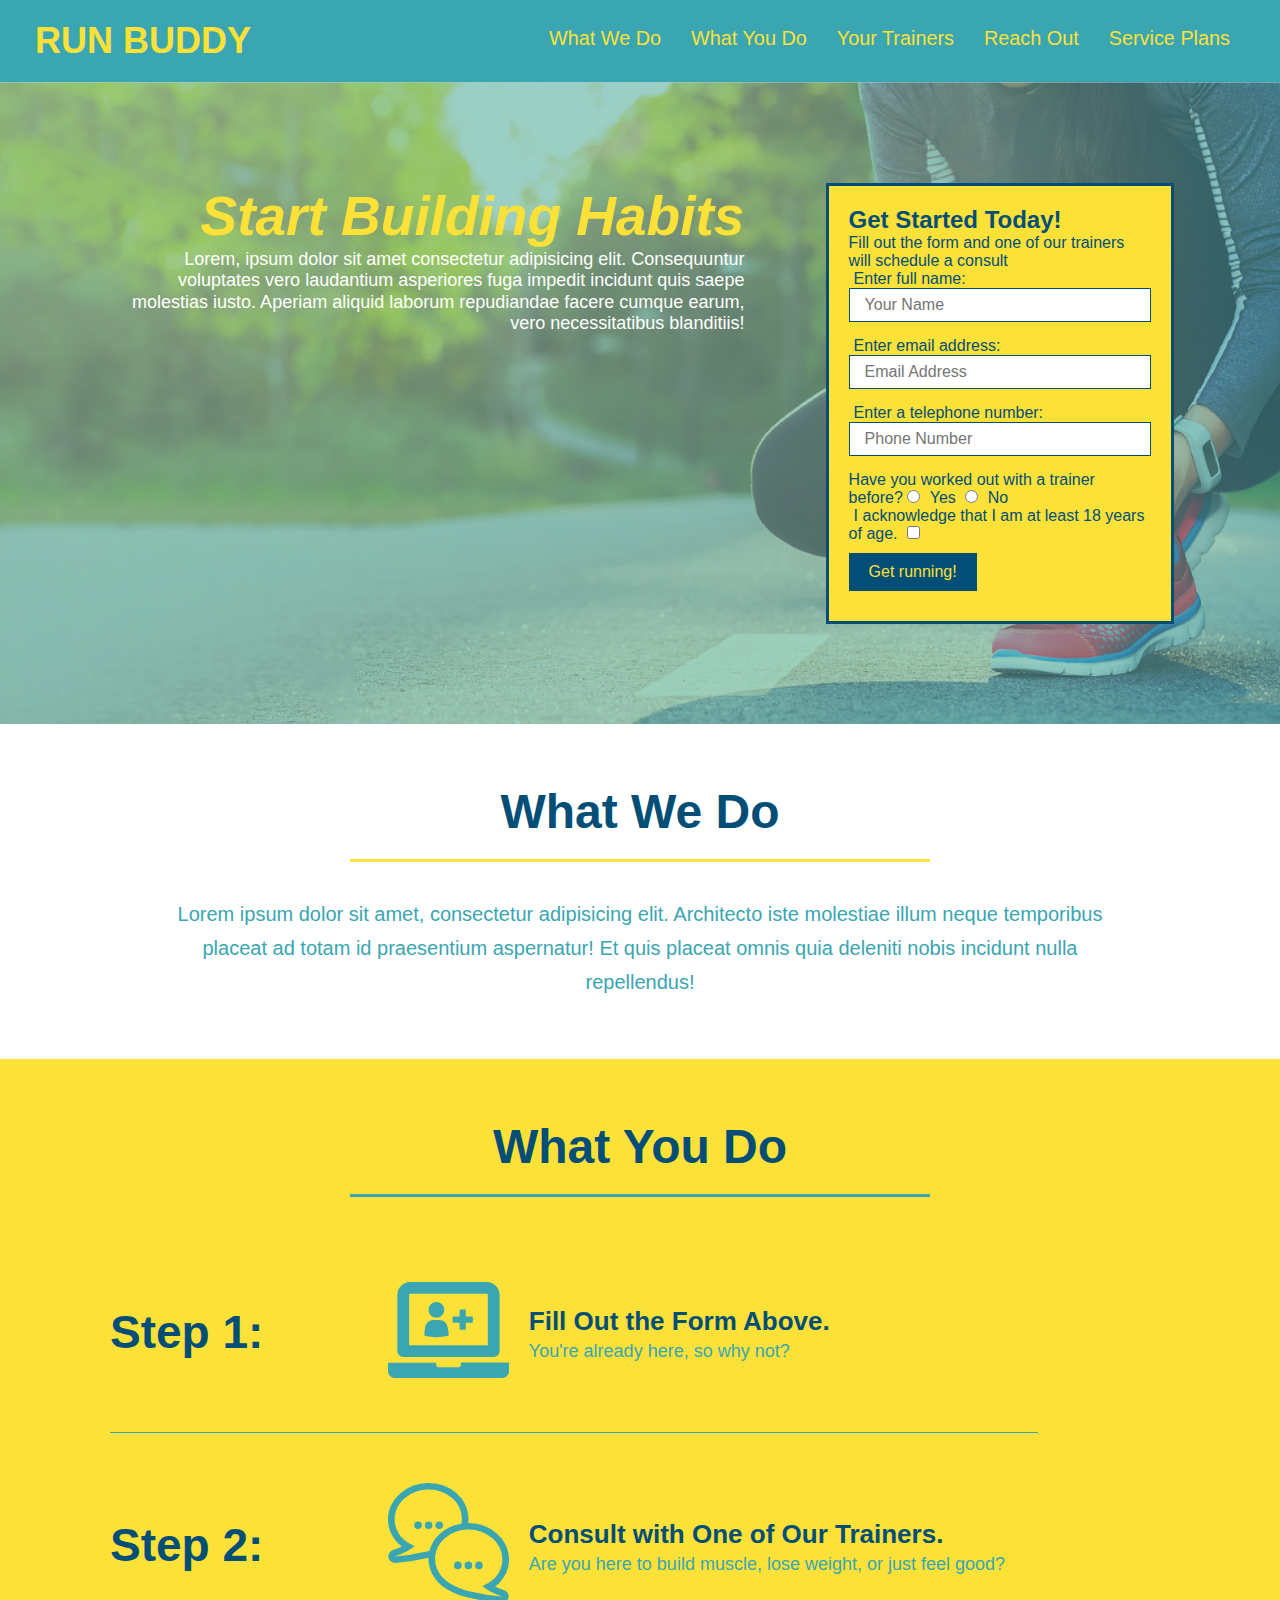
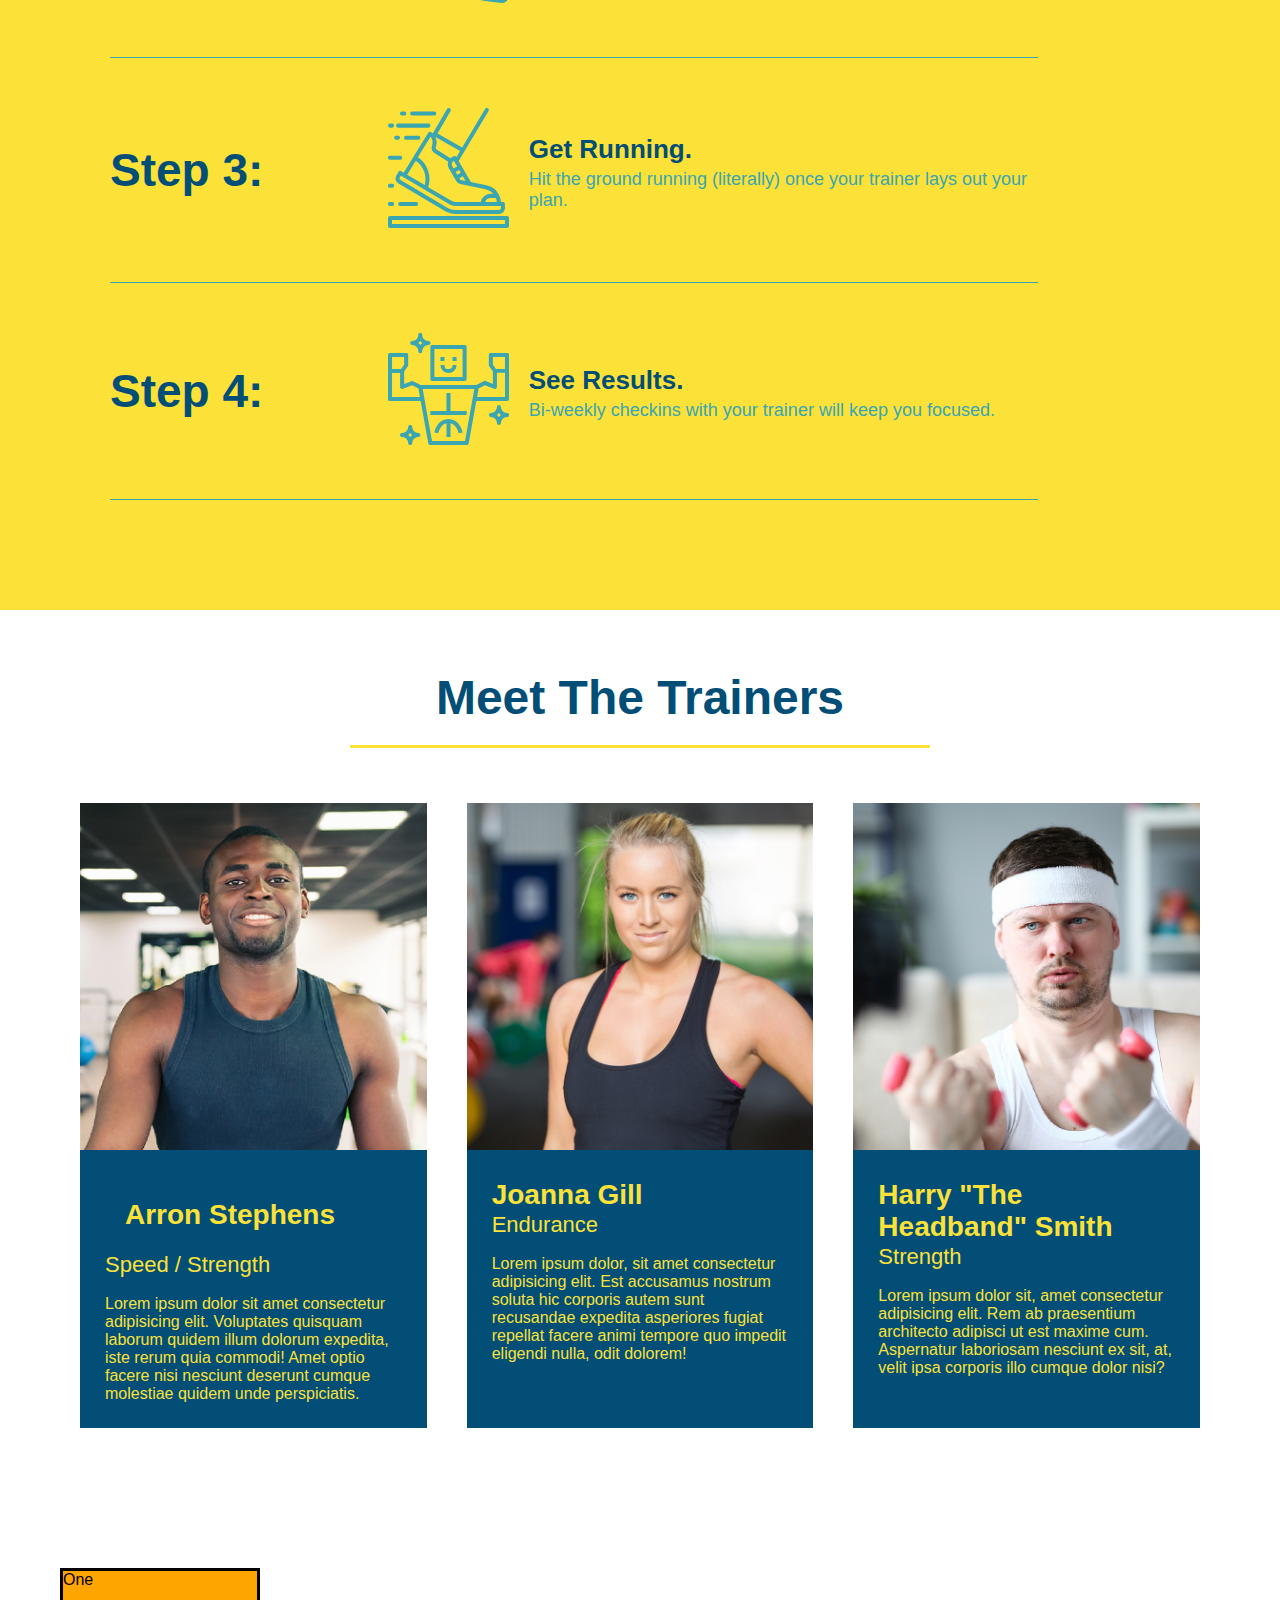
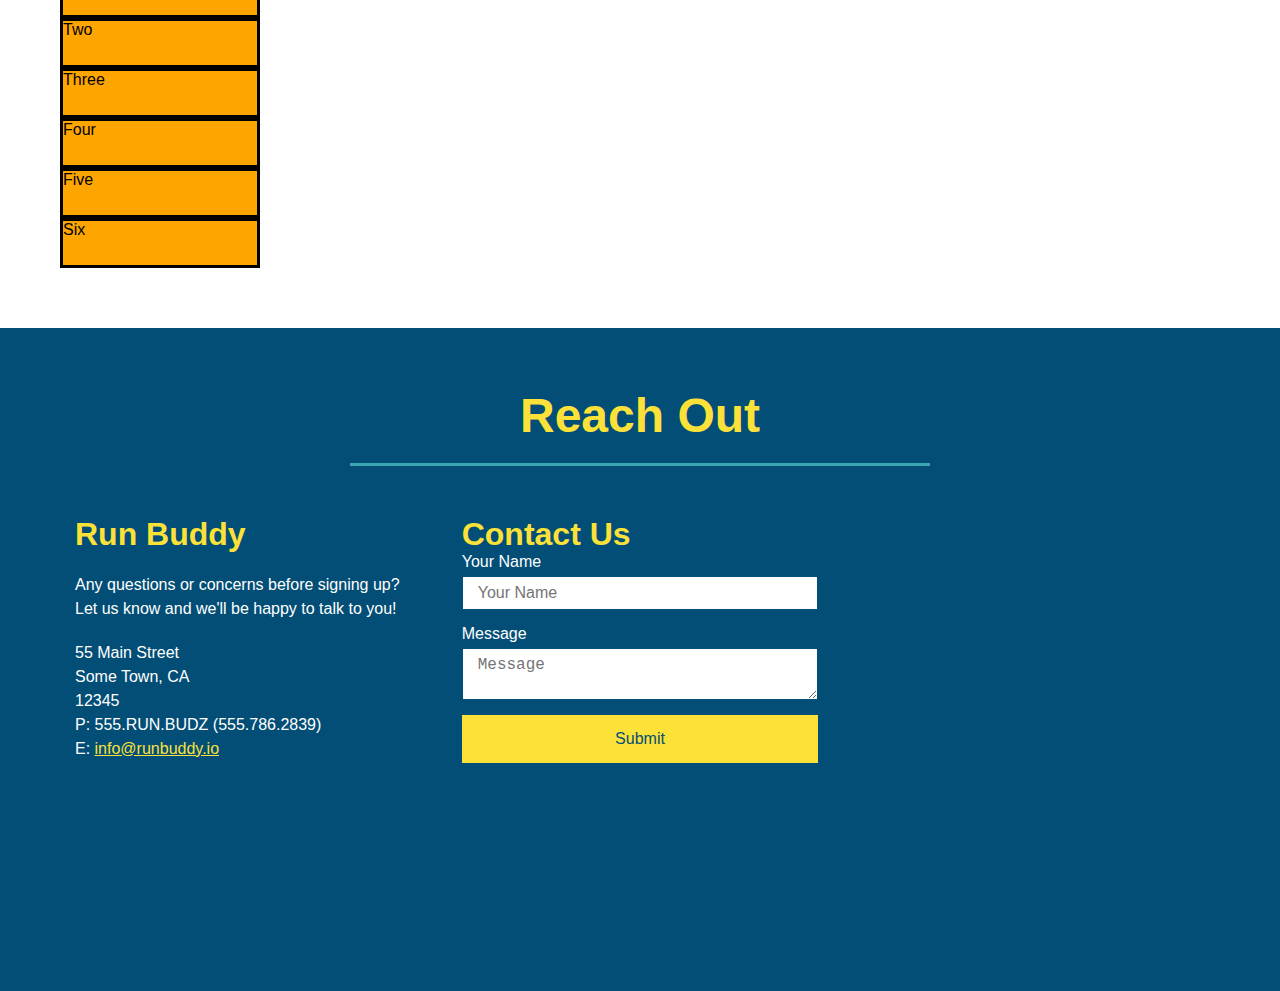
==== commit a194e458: "add grid example" ====
--- a/index.html
+++ b/index.html
@@ -7,17 +7,17 @@
         <meta name="veiwport" content="width=device-width, initial-scale=1.0" />
     </head>
     <body>
-        <!-- navigation -->
+<!-- navigation -->
         <header>
             <h1>
                 <a href="./index.html">RUN BUDDY</a>
             </h1>
             <nav>
-                <!-- Unordered list element -->
+    <!-- Unordered list element -->
                 <ul>
-                    <!-- List item element -->
-                    <li>
-                        <!-- Anchor element -->
+        <!-- List item element -->
+                    <li>
+            <!-- Anchor element -->
                         <a href="#what-we-do">What We Do</a>
                     </li>
                     <li>
@@ -28,12 +28,15 @@
                     </li>
                     <li>
                         <a href="#reach-out">Reach Out</a>
+                    </li>
+                    <li>
+                        <a href="#service-plans">Service Plans</a>
                     </li>
                 </ul>
             </nav>
         </header>
 
-        <!-- hero/jumbotron -->
+<!-- hero/jumbotron -->
         <section class="hero">
             <div class="hero-cta">
                 <h2>Start Building Habits</h2>
@@ -44,7 +47,7 @@
             <div class="hero-form">
                 <h3>Get Started Today!</h3>
                 <p>Fill out the form and one of our trainers will schedule a consult</p>
-            <!-- Add form element -->
+<!-- Add form element -->
             <form>
                 <p>
                     <label for="name">Enter full name:</label>
@@ -78,7 +81,7 @@
             </div>
         </section>
 
-        <!-- "what we do" section -->
+<!-- "what we do" section -->
         <section id="what-we-do" class="intro">
             <div class="flex-row">
                 <h2 class="section-title primary-border">What We Do</h2>
@@ -90,7 +93,7 @@
             </div>
         </section>
 
-        <!-- "what you do" section -->
+<!-- "what you do" section -->
         <section id="what-you-do" class="steps">
             <div class="flex-row">
                 <h2 class="section-title secondary-border">What You Do</h2>
@@ -149,11 +152,11 @@
             </div>
         </section>
 
-        <!-- "meet the trainers" section -->
+<!-- "meet the trainers" section -->
         <section id="your-trainers">
             <h2 class="section-title primary-border">Meet The Trainers</h2>
         
-        <!-- First Trainer Bio -->
+    <!-- First Trainer Bio -->
             <div class="trainers">
             <article class="trainer">
                 <img src="./assets/images/trainer-1.jpg" alt="Arron Stephens in his workout clothes, ready to pump iron" />
@@ -166,7 +169,7 @@
                 </div>    
             </article>
 
-        <!-- Second Trainer Bio -->
+    <!-- Second Trainer Bio -->
             <article class="trainer">
                 <img src="./assets/images/trainer-2.jpg" alt="Joanna Gill cooling off after a workout">
                 <div class="trainer-bio">
@@ -178,7 +181,7 @@
                 </div>
             </article>
 
-        <!-- Third Trainer Bio -->
+    <!-- Third Trainer Bio -->
             <article class="trainer">
                 <img src="./assets/images/trainer-3.jpg" alt="Harry Smith wearing a headband and lifting comicaly small pink weights">
                 <div class="trainer-bio">
@@ -192,7 +195,19 @@
             </div>
         </section>
 
-        <!-- "reach out" section -->
+<!-- Service plans Section -->
+<section id="service-plans" class="services">
+    <div class="service-grid-container">
+        <div class="service-grid-item">One</div>
+        <div class="service-grid-item">Two</div>
+        <div class="service-grid-item">Three</div>
+        <div class="service-grid-item">Four</div>
+        <div class="service-grid-item">Five</div>
+        <div class="service-grid-item">Six</div>
+    </div>
+</section>
+
+<!-- "reach out" section -->
         <section id="reach-out" class="contact">
             <div class="flex-row">
                 <h2 class="section-title secondary-border">Reach Out</h2>
@@ -239,7 +254,7 @@
             </div>
         </section>
 
-        <!-- Footer -->
+<!-- Footer -->
         <footer>
             <h2>❤️ Made with love by Run Buddy.</h2>
             <div>
--- a/assets/css/style.css
+++ b/assets/css/style.css
@@ -242,7 +242,7 @@
     font-size: 17pz;
 }
 
-   /* Utility Classes */
+        /* ------Utility Classes------ */
 .text-left {
     text-align: left;
     }
@@ -252,7 +252,21 @@
 }
 /* Meet the Trainers End */
 
-/* Reach Out Start */
+        /* ------Service Plans Start------ */
+.service-grid-container {
+    display: grid;
+}
+
+.service-grid-item {
+    width: 200px;
+    height: 50px;
+    background-color: orange;
+    border: solid;
+    color: black;
+}
+        /* ------Service Plans End------ */
+
+        /* ------Reach Out Start------ */
 .contact {
     background-color: #024e76;
 }
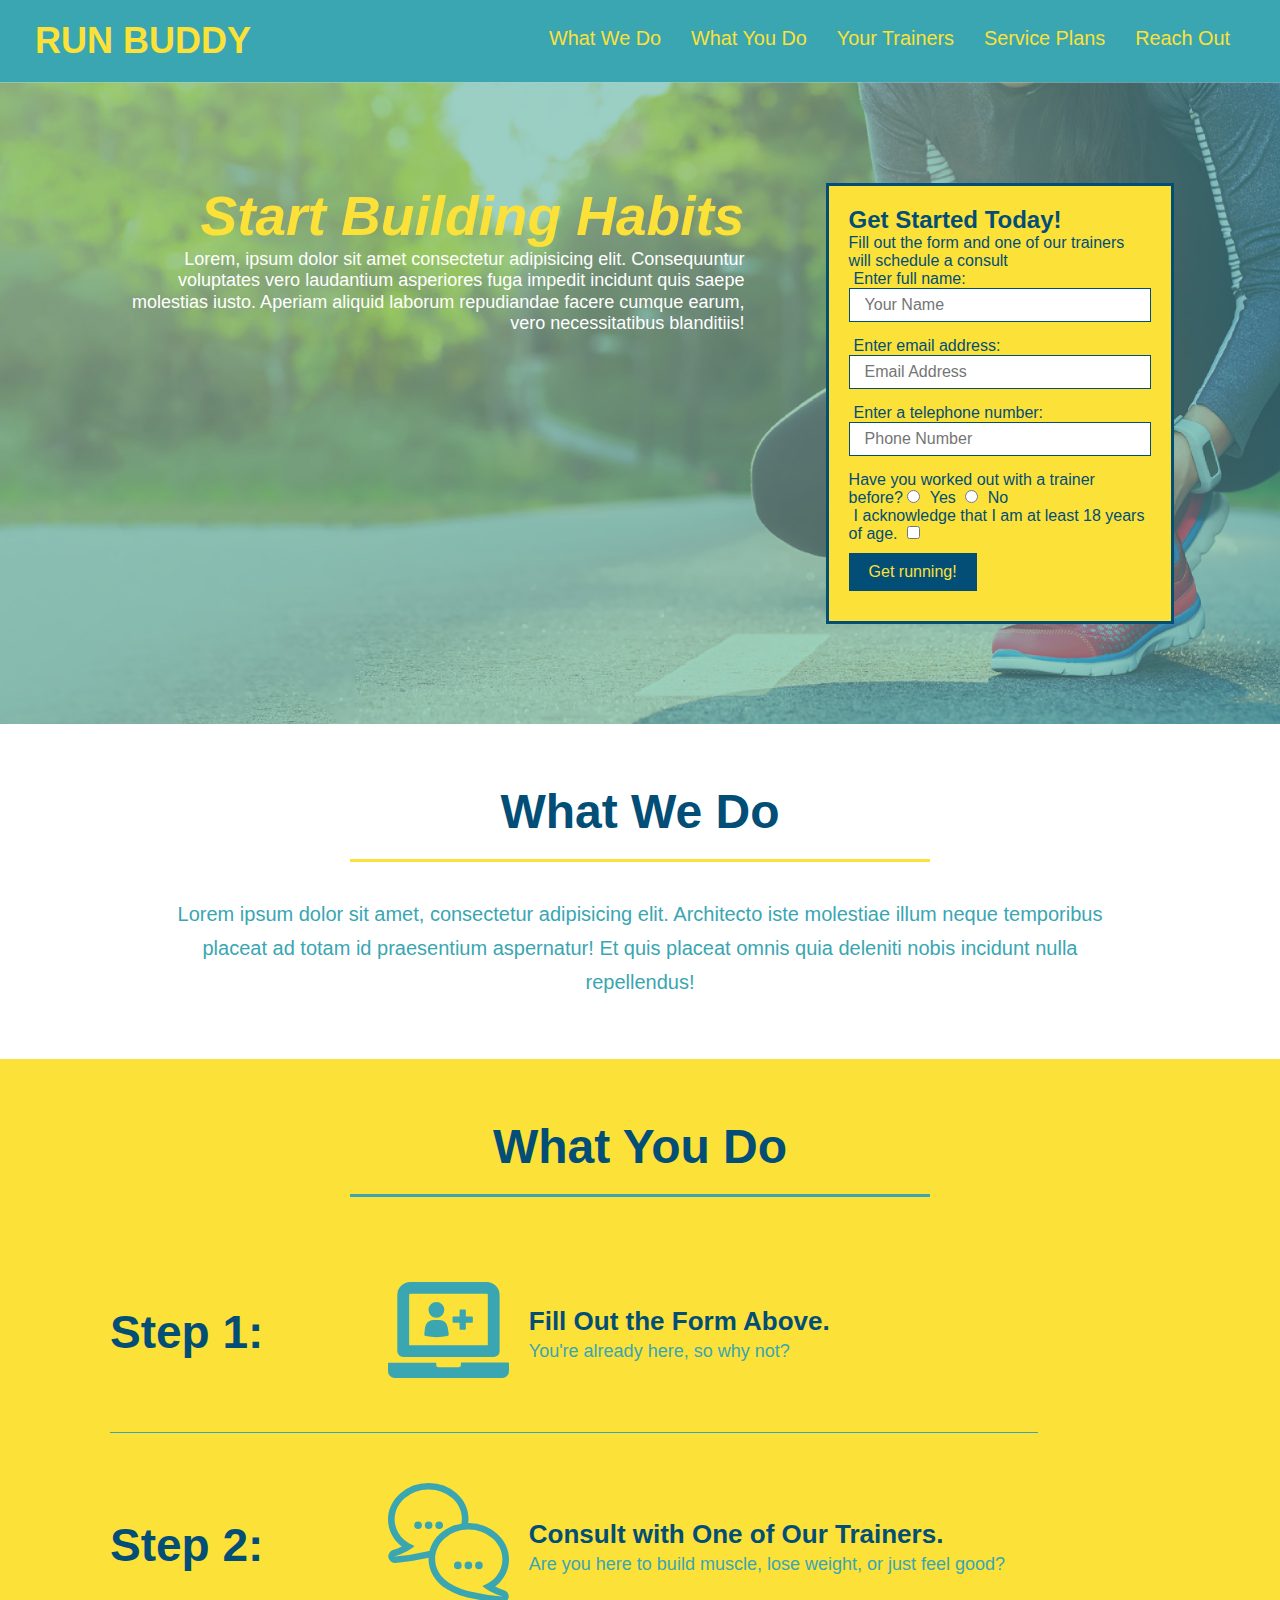
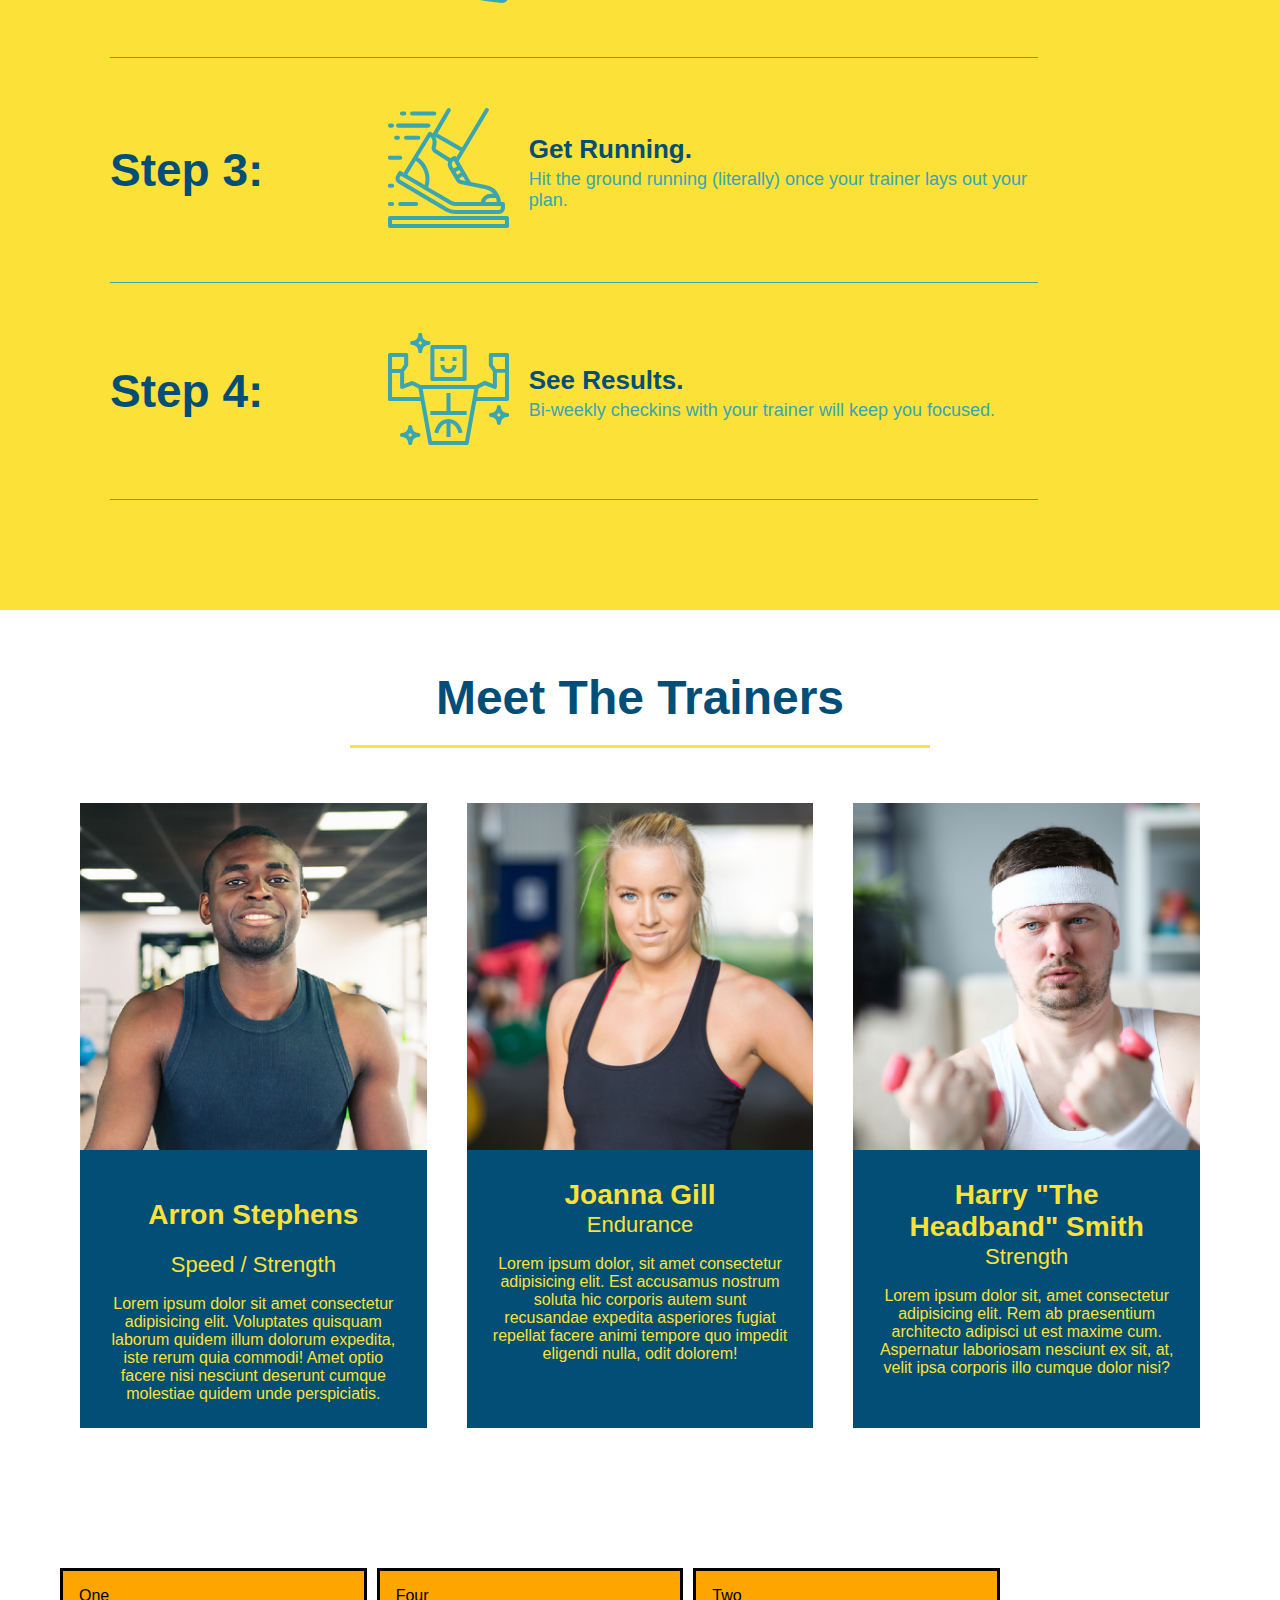
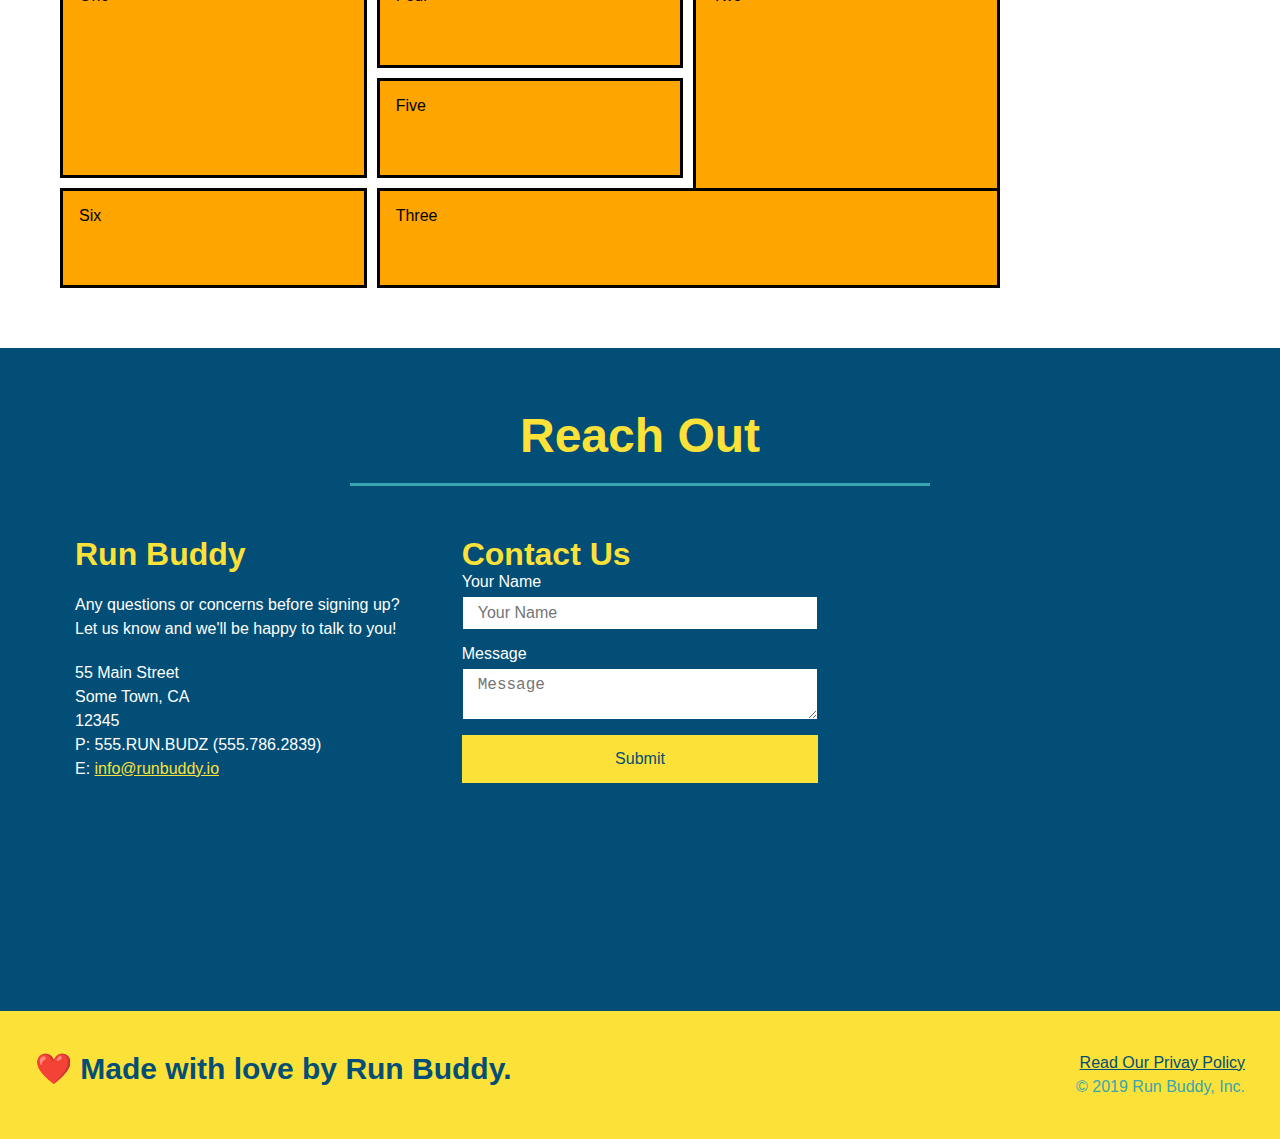
==== commit 440951b8: "example grid" ====
--- a/index.html
+++ b/index.html
@@ -27,11 +27,12 @@
                         <a href="#your-trainers">Your Trainers</a>
                     </li>
                     <li>
+                        <a href="#service-plans">Service Plans</a>
+                    </li>
+                    <li>
                         <a href="#reach-out">Reach Out</a>
                     </li>
-                    <li>
-                        <a href="#service-plans">Service Plans</a>
-                    </li>
+
                 </ul>
             </nav>
         </header>
@@ -198,12 +199,12 @@
 <!-- Service plans Section -->
 <section id="service-plans" class="services">
     <div class="service-grid-container">
-        <div class="service-grid-item">One</div>
-        <div class="service-grid-item">Two</div>
-        <div class="service-grid-item">Three</div>
-        <div class="service-grid-item">Four</div>
-        <div class="service-grid-item">Five</div>
-        <div class="service-grid-item">Six</div>
+        <div class="service-grid-item box1">One</div>
+        <div class="service-grid-item box2">Two</div>
+        <div class="service-grid-item box3">Three</div>
+        <div class="service-grid-item box4">Four</div>
+        <div class="service-grid-item box5">Five</div>
+        <div class="service-grid-item box6">Six</div>
     </div>
 </section>
 
@@ -248,8 +249,9 @@
                     src="https://www.google.com/maps/embed?pb=!1m18!1m12!1m3!1d3435.7696869168594!2d-97.60696028457033!3d30.555810501188095!2m3!1f0!2f0!3f0!3m2!1i1024!2i768!4f13.1!3m3!1m2!1s0x8644da739f04897f%3A0xb1529fd7210d8baa!2s3645%20Penelope%20Way%2C%20Round%20Rock%2C%20TX%2078665!5e0!3m2!1sen!2sus!4v1584546342438!5m2!1sen!2sus" 
                     frameborder="0" 
                     style="border:0;" 
-                    allowfullscreen
-                /iframe>  
+                    allowfullscreen>
+                </iframe>
+                  
 
             </div>
         </section>
--- a/assets/css/style.css
+++ b/assets/css/style.css
@@ -208,6 +208,7 @@
     background: #024e76;
     color: #fce138;
     flex: 1;
+    text-align: center;
 }
 
 .trainers {
@@ -242,27 +243,40 @@
     font-size: 17pz;
 }
 
-        /* ------Utility Classes------ */
-.text-left {
-    text-align: left;
-    }
-
- .text-right {
-    text-align: right;
-}
 /* Meet the Trainers End */
 
         /* ------Service Plans Start------ */
 .service-grid-container {
+    max-width: 940px;
+    margin: 0;
     display: grid;
+    grid-template-columns: repeat(3, 1fr);
+    grid-template-rows: repeat(3, 100px);
+    grid-gap: 10px;
 }
 
 .service-grid-item {
-    width: 200px;
-    height: 50px;
     background-color: orange;
     border: solid;
+    padding: 1em;
     color: black;
+}
+
+.box1 {
+    grid-column-start: 1;
+    grid-column-end: 2;
+    grid-row-start: 1;
+    grid-row-end: 3;
+}
+
+.box2 {
+    grid-column: 3/4;
+    grid-row: 1/-1;
+}
+
+.box3 {
+    grid-column: 2/ span 2;
+    grid-row: 3/ span 1;
 }
         /* ------Service Plans End------ */
 
@@ -333,9 +347,9 @@
 
 
 
-/* Reach Out End */
-
-/* Apply Designs to <footer> */
+        /* ------Reach Out End------ */
+
+        /* ------Apply Designs to <footer>------ */
 footer {
     background: #fce138;
     width: 100%;
@@ -364,7 +378,7 @@
     padding: 60px;
 }
 
-/* MEDIA QUERY FOR SMALLER DESKTOP SCREENS AND SMALLER */
+        /* ------MEDIA QUERY FOR SMALLER DESKTOP SCREENS AND SMALLER------ */
 @media screen and (max-width: 980px) {
     header {
         padding-bottom: 0;
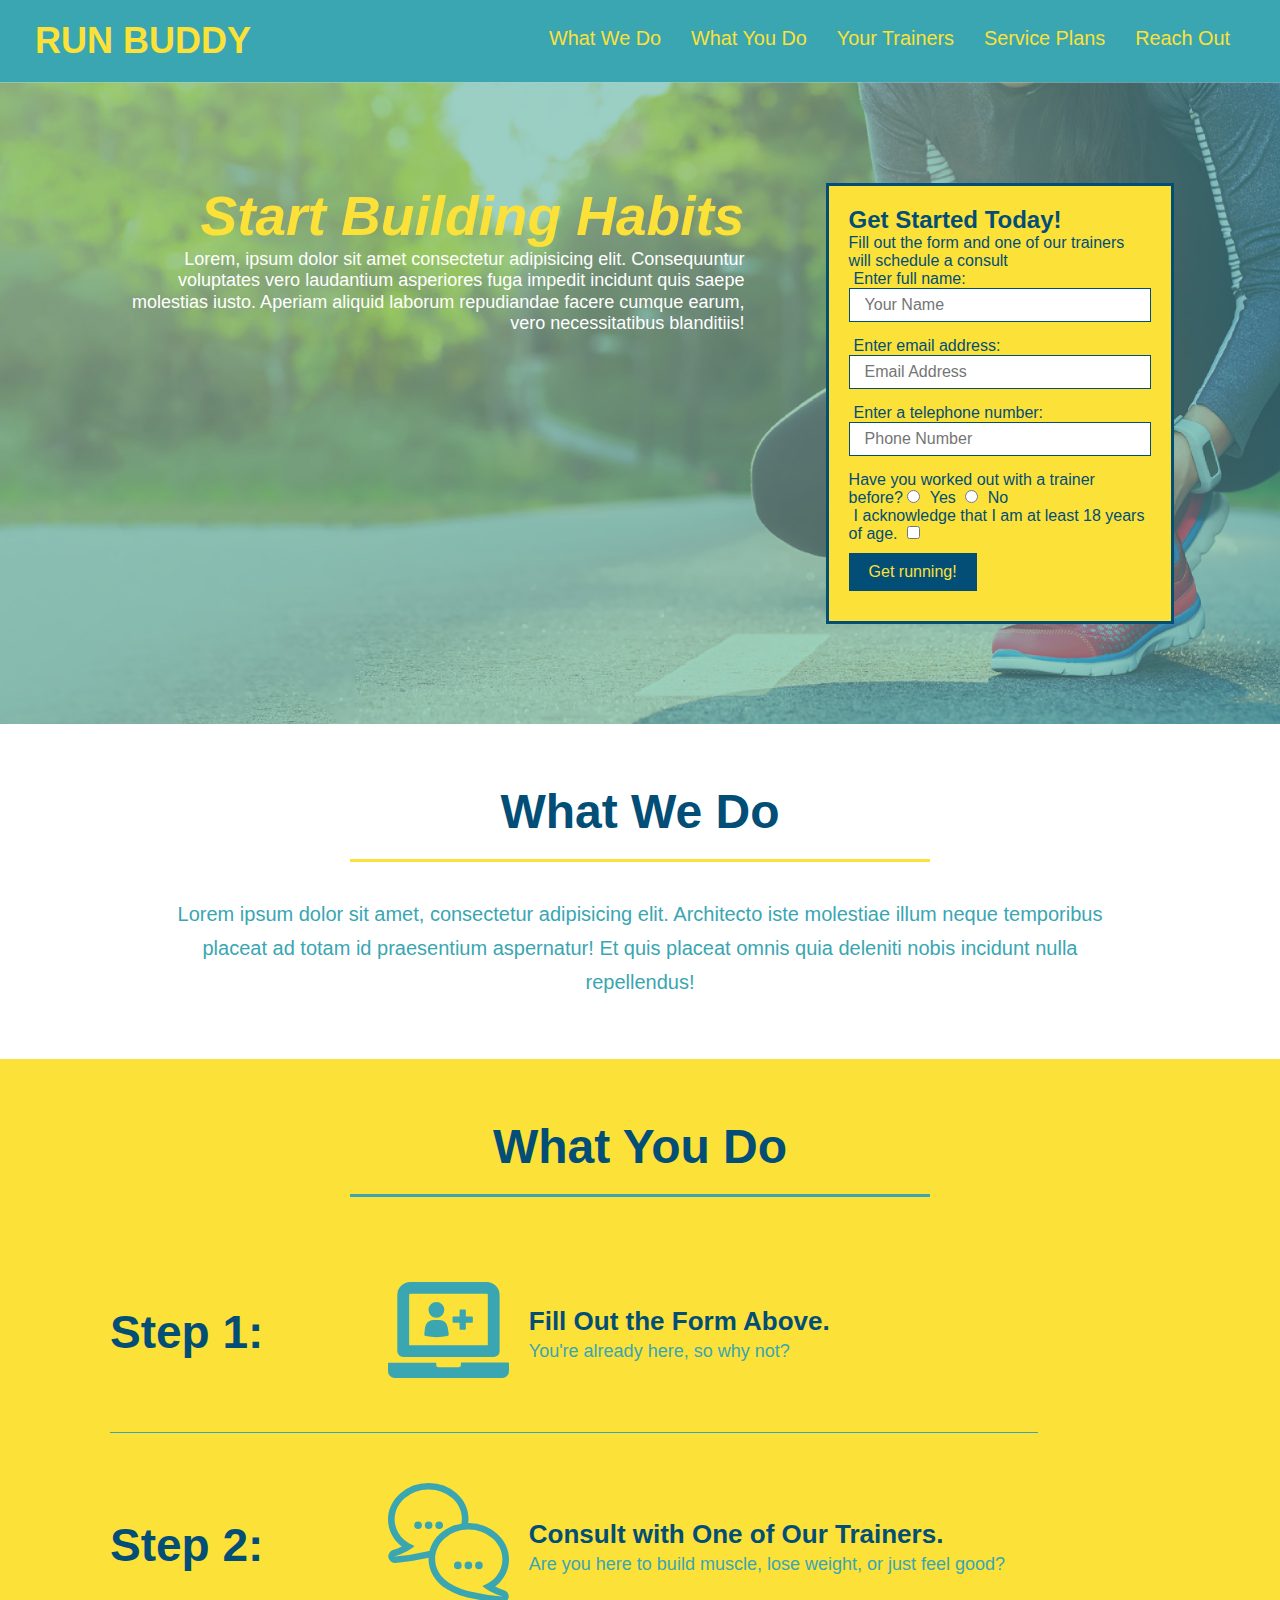
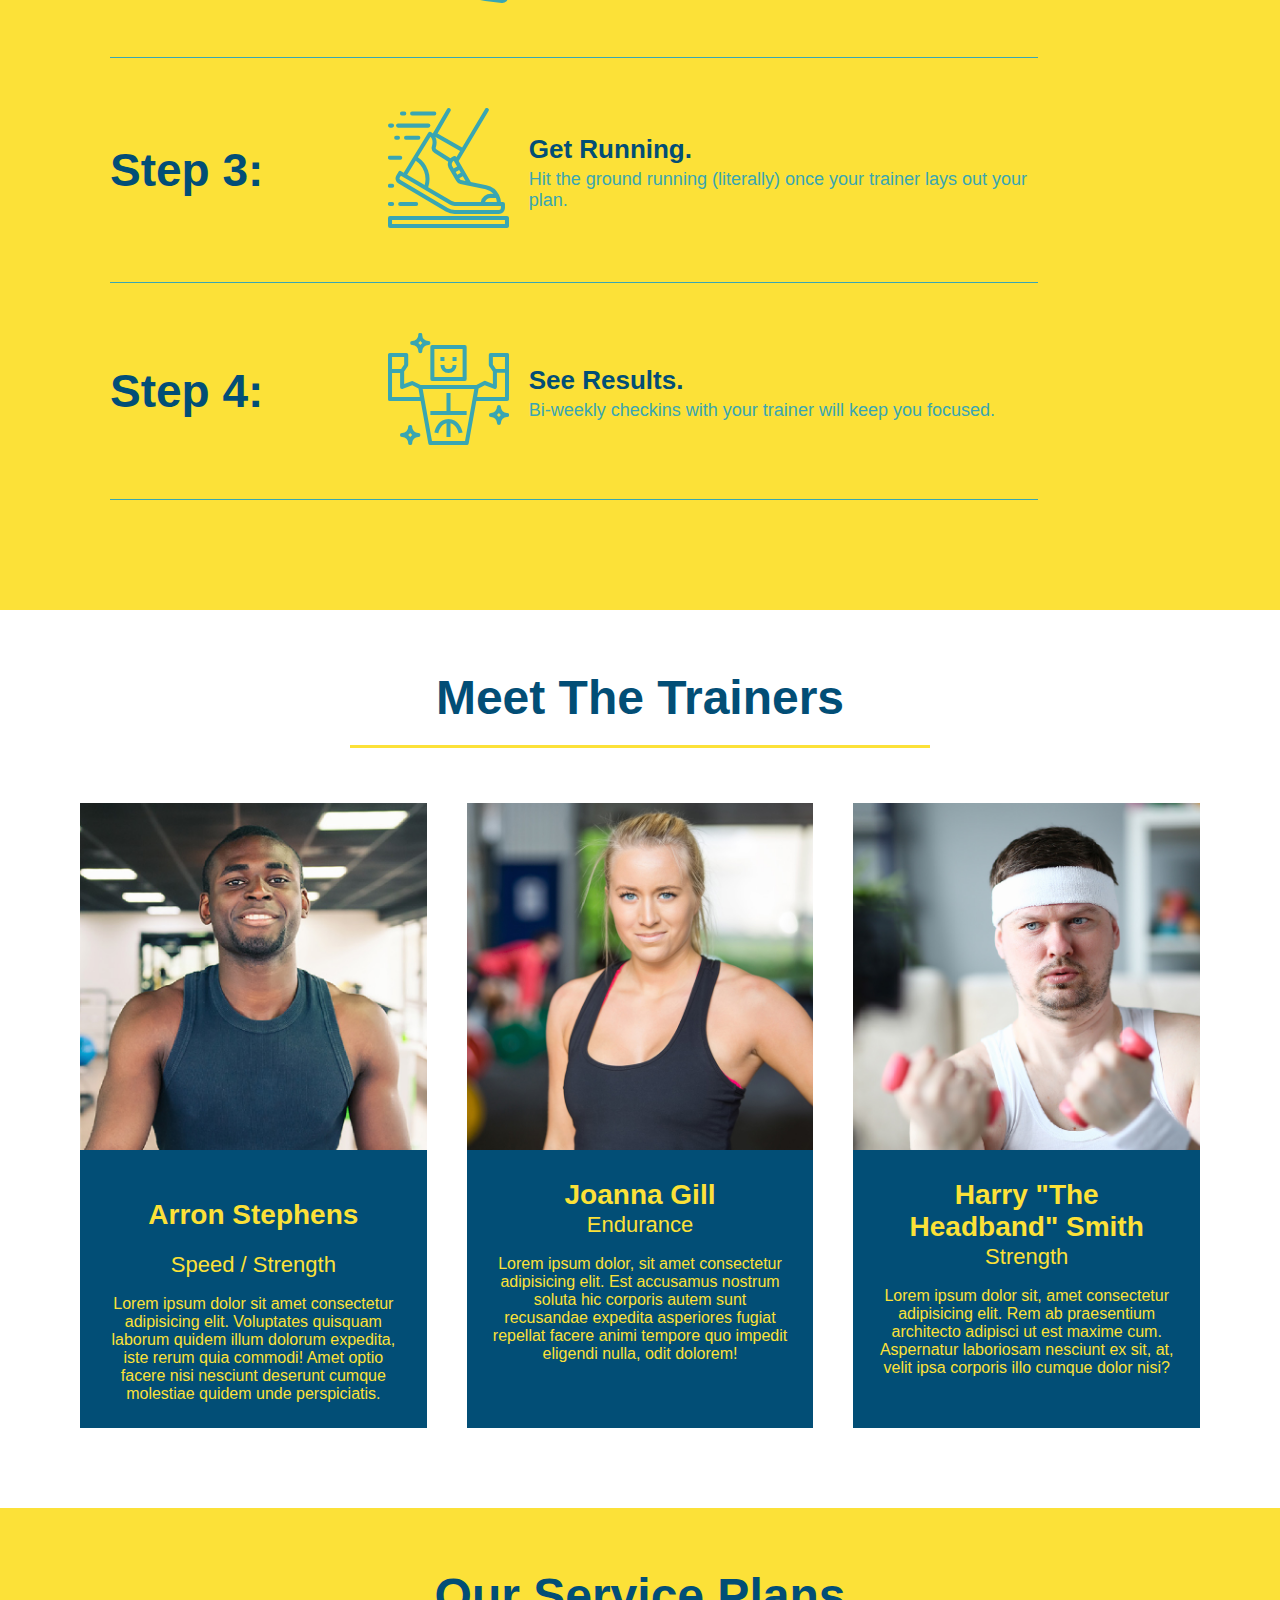
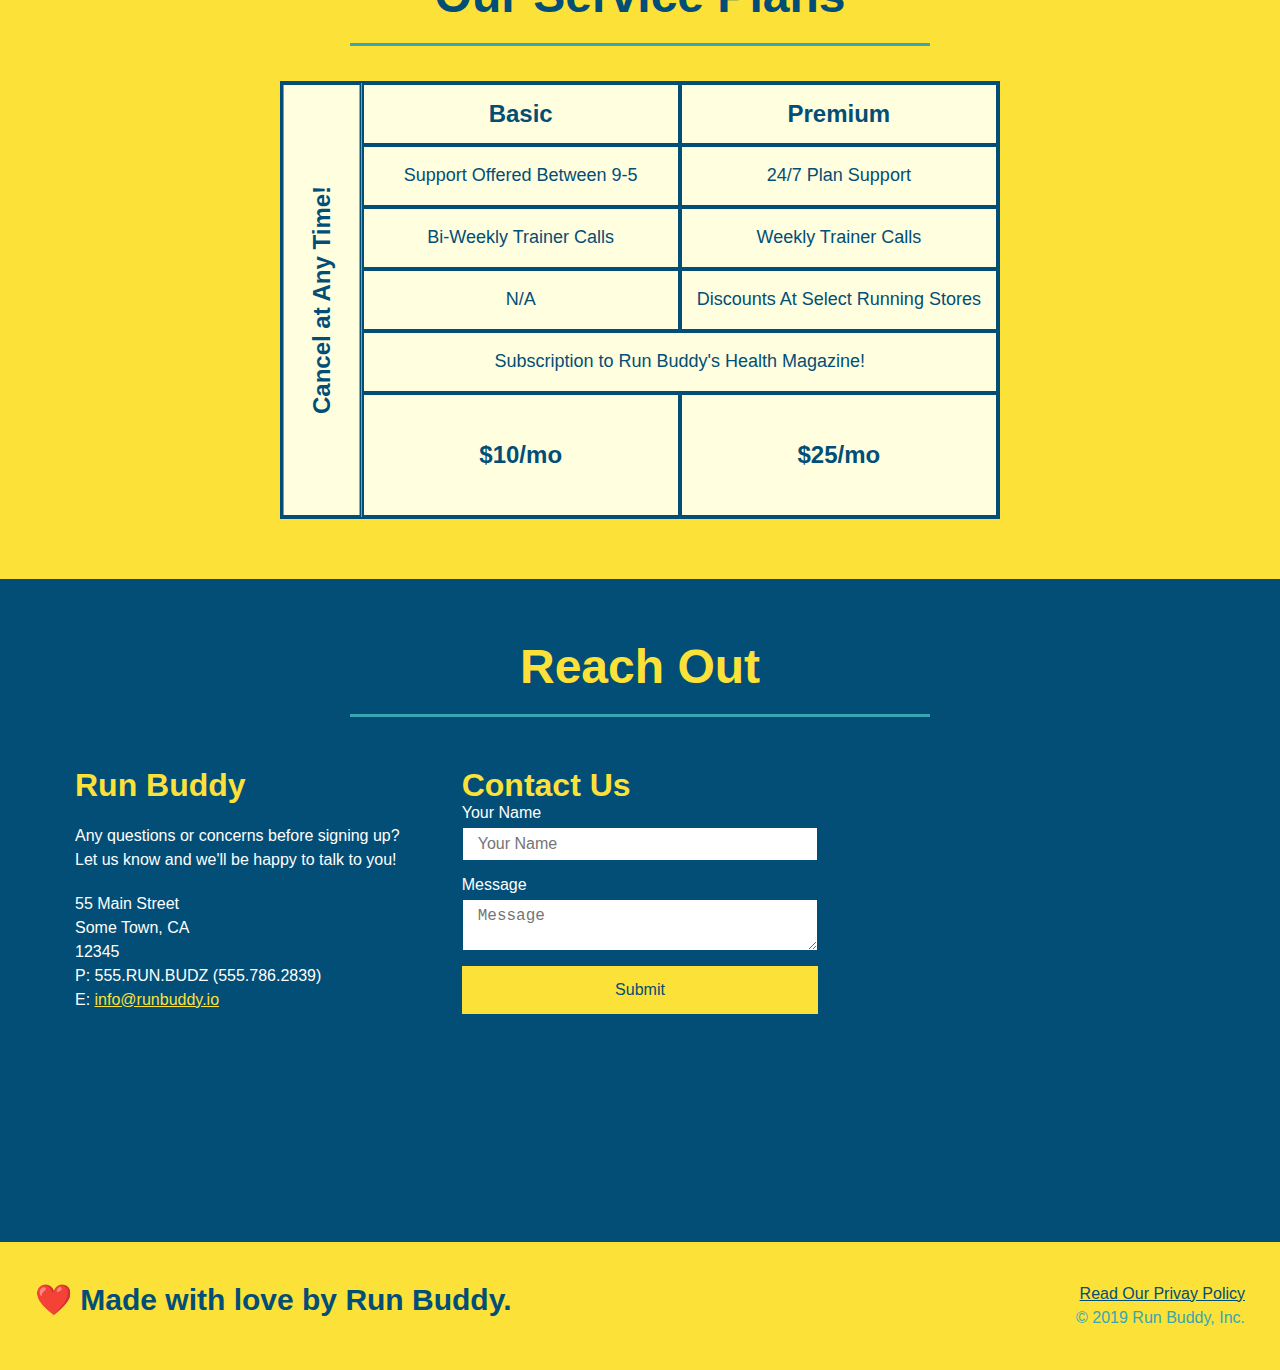
==== commit 144ccf72: "add service table comparison" ====
--- a/index.html
+++ b/index.html
@@ -197,16 +197,63 @@
         </section>
 
 <!-- Service plans Section -->
-<section id="service-plans" class="services">
-    <div class="service-grid-container">
-        <div class="service-grid-item box1">One</div>
-        <div class="service-grid-item box2">Two</div>
-        <div class="service-grid-item box3">Three</div>
-        <div class="service-grid-item box4">Four</div>
-        <div class="service-grid-item box5">Five</div>
-        <div class="service-grid-item box6">Six</div>
-    </div>
-</section>
+    <section id="service-plans" class="services">
+        <h2 class="section-title secondary-border">Our Service Plans</h2>
+        <div class="service-grid-wrapper">
+            <div class="service-grid-container">
+                <!-- Headers -->
+                <div class="service-grid-item grid-head basic">
+                    Basic                    
+                </div>
+
+                <div class="service-grid-item grid-head premium">
+                    Premium
+                </div>
+
+                <!-- Body -->
+                <div class="service-grid-item basic">
+                    Support Offered Between 9-5
+                </div>
+
+                <div class="service-grid-item premium">
+                    24/7 Plan Support
+                </div>
+
+                <div class="service-grid-item basic">
+                    Bi-Weekly Trainer Calls
+                </div>
+
+                <div class="service-grid-item premium">
+                    Weekly Trainer Calls
+                </div>
+
+                <div class="service-grid-item basic">
+                    N/A
+                </div>
+
+                <div class="service-grid-item premium">
+                    Discounts At Select Running Stores
+                </div>
+
+                <div class="service-grid-item both">
+                    Subscription to Run Buddy's Health Magazine!
+                </div>
+
+                <div class="service-grid-item grid-price basic">
+                    $10/mo
+                </div>
+
+                <div class="service-grid-item grid-price premium">
+                    $25/mo
+                </div>
+
+                <div class="service-grid-item cancel">
+                    Cancel at Any Time!
+                </div>
+            </div>
+        </div>
+    
+    </section>
 
 <!-- "reach out" section -->
         <section id="reach-out" class="contact">
--- a/assets/css/style.css
+++ b/assets/css/style.css
@@ -243,40 +243,57 @@
     font-size: 17pz;
 }
 
-/* Meet the Trainers End */
+        /* ------Meet the Trainers End------ */
 
         /* ------Service Plans Start------ */
+
+.services{
+    background: #fce138;
+}
+
+.service-grid-wrapper {
+    display: flex;
+    width: 100%;
+    justify-content: center;
+}
+
 .service-grid-container {
-    max-width: 940px;
-    margin: 0;
+    background: lightyellow;
     display: grid;
-    grid-template-columns: repeat(3, 1fr);
-    grid-template-rows: repeat(3, 100px);
-    grid-gap: 10px;
+    /* repeat(iterator, size) */
+    grid-template-columns: 1fr repeat(2, 4fr);
+    grid-template-rows: repeat(5, 1fr) 2fr;
+    border: 2px solid #024e76;
+    color: #024e76;
+    font-size: 18px;
 }
 
 .service-grid-item {
-    background-color: orange;
-    border: solid;
-    padding: 1em;
-    color: black;
-}
-
-.box1 {
-    grid-column-start: 1;
-    grid-column-end: 2;
-    grid-row-start: 1;
-    grid-row-end: 3;
-}
-
-.box2 {
-    grid-column: 3/4;
-    grid-row: 1/-1;
-}
-
-.box3 {
-    grid-column: 2/ span 2;
-    grid-row: 3/ span 1;
+    padding: 15px;
+    border: 2px solid #024e76;
+    display: flex;
+    align-items: center;
+    justify-content: center;
+    text-align: center;
+}
+
+.service-grid-item.basic {
+    grid-column: 2 / span 1
+}
+
+.service-grid-item.both {
+    grid-column: 2 / span 2;
+}
+
+.service-grid-item.cancel {
+    transform: rotate(180deg);
+    writing-mode: vertical-lr;
+    grid-row: 1 / -1;
+}
+
+.grid-head, .grid-price, .service-grid-item.cancel {
+    font-size: 1.5rem;
+    font-weight: bold;
 }
         /* ------Service Plans End------ */
 
@@ -452,6 +469,25 @@
     .step-text {
         flex: 100%;
     }
+
+    .service-grid-container {
+        grid-template-columns: 1fr 1fr;
+    }
+
+    .service-grid-item.basic {
+        grid-column: 1;
+    }
+
+    .service-grid-item.both {
+        grid-column: 1 /-1;
+    }
+
+    .service-grid-item.cancel {
+        transform: none;
+        writing-mode: unset;
+        grid-column: 1 / -1;
+        grid-row: -1;
+    }
 }
 
 @media screen and (max-width: 575px) {
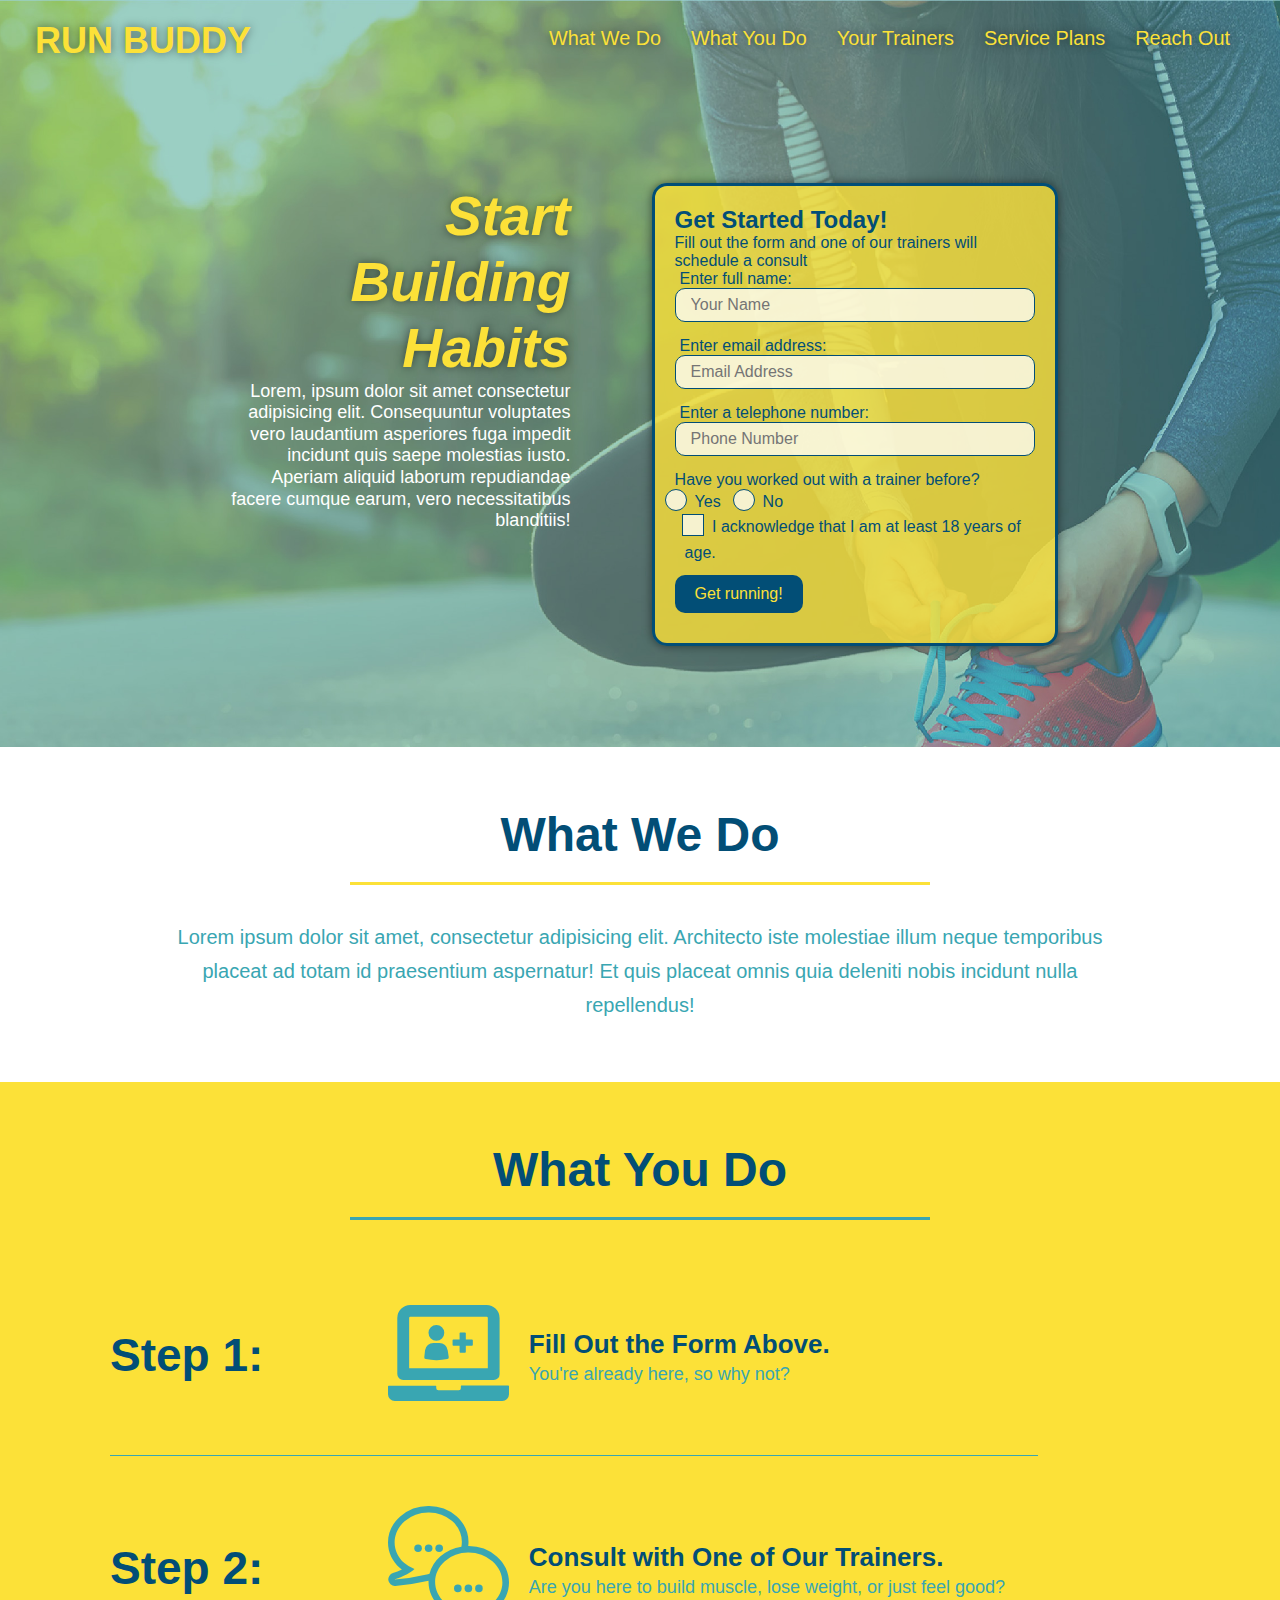
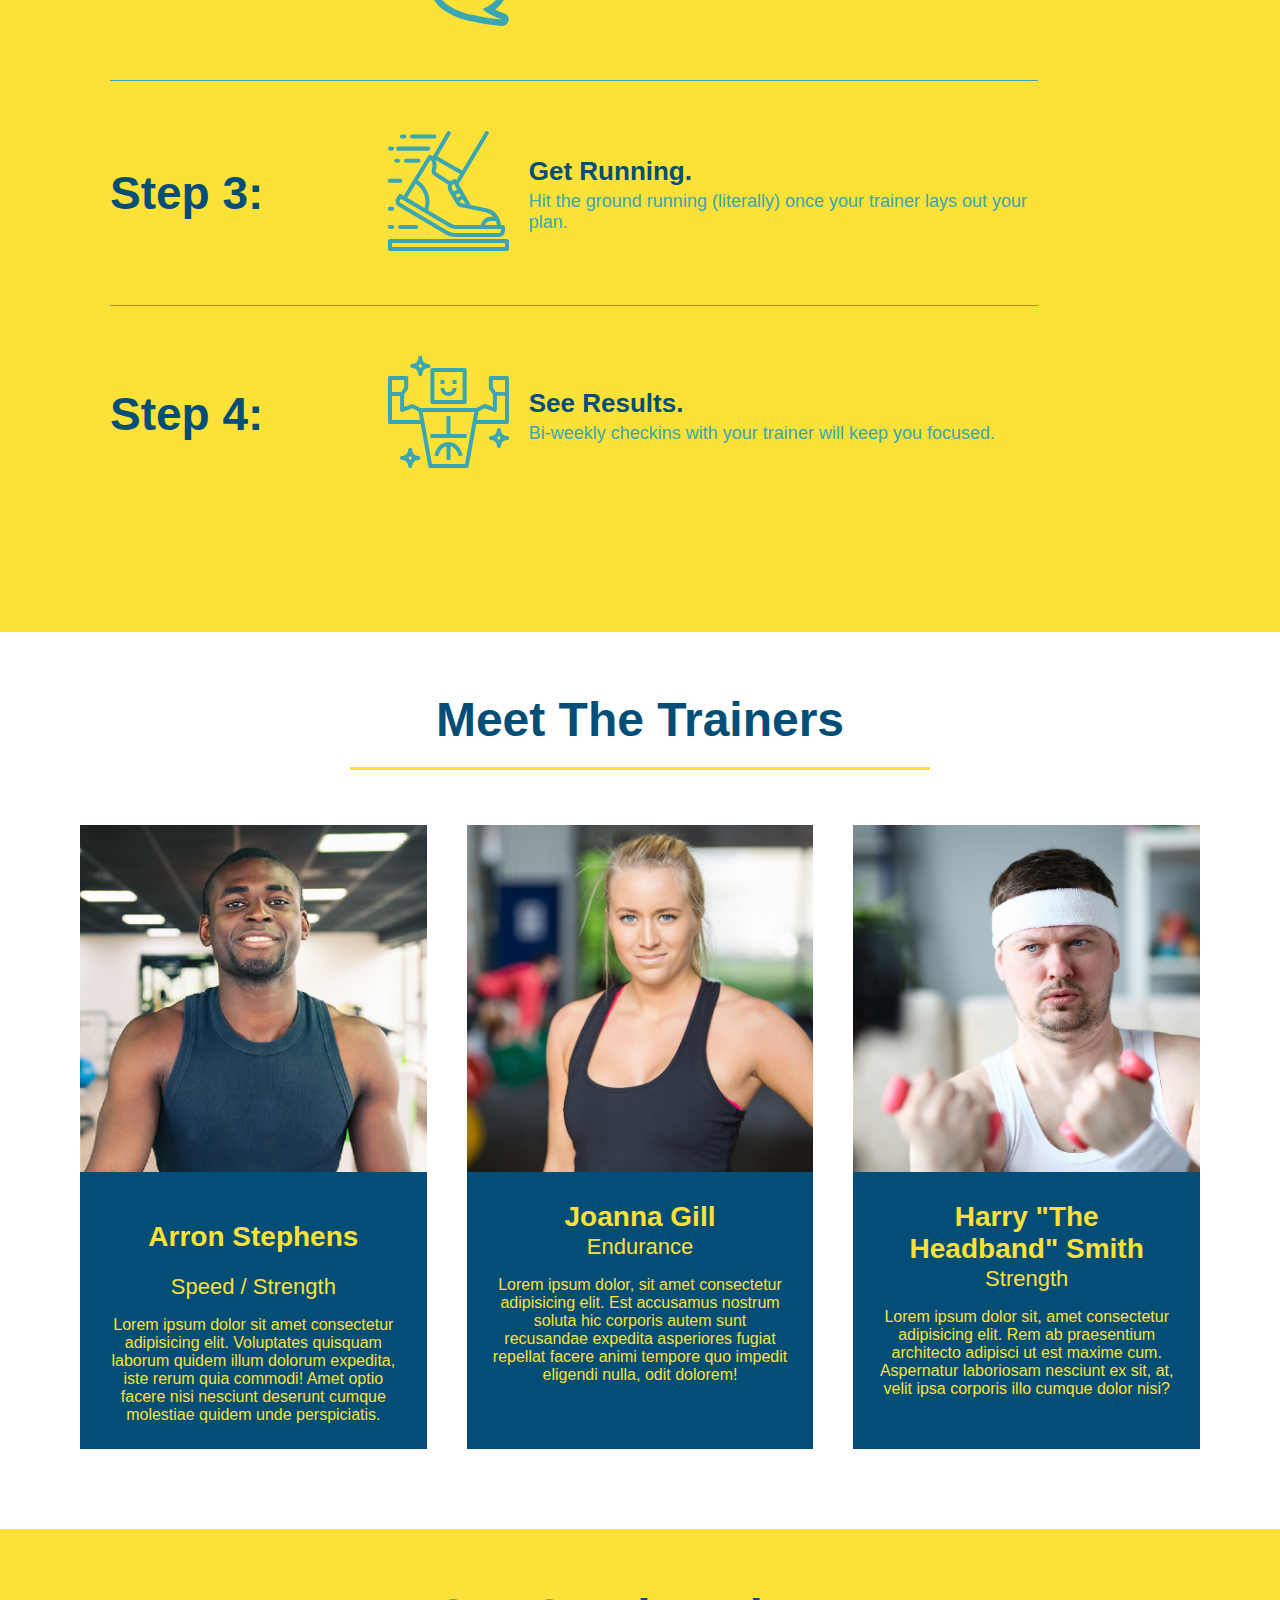
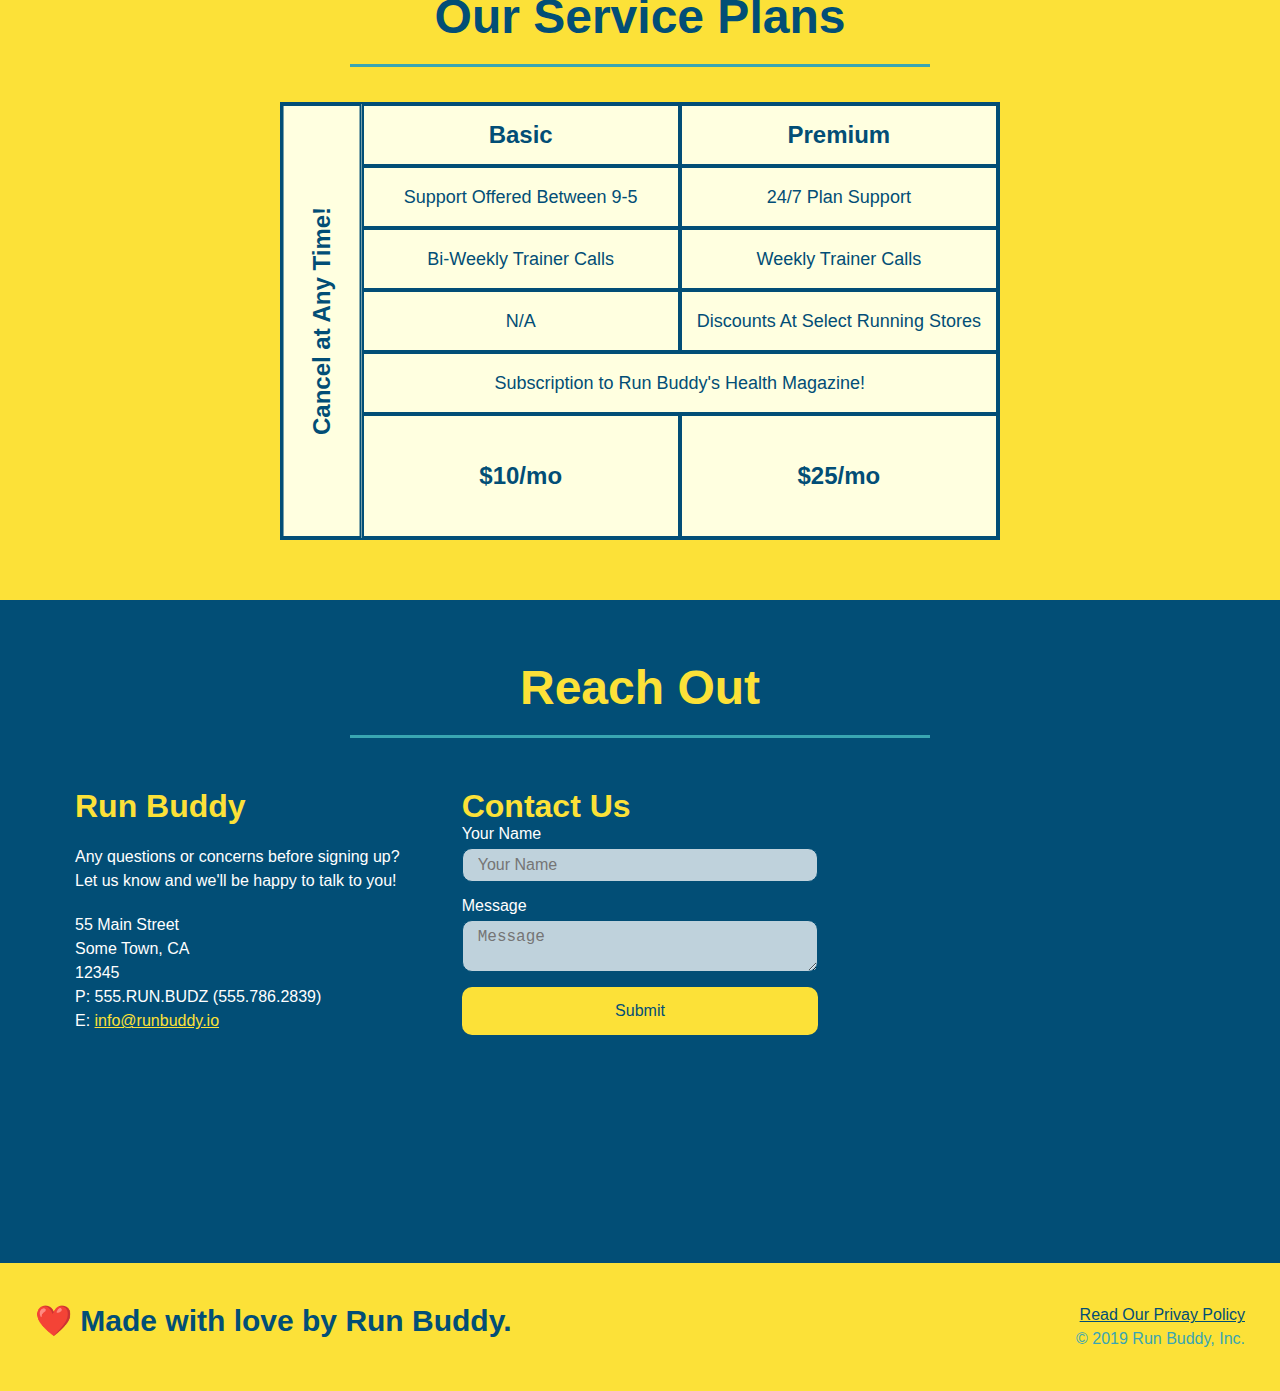
==== commit 6fd178c6: "final css touches" ====
--- a/index.html
+++ b/index.html
@@ -64,16 +64,20 @@
                     <input class="form-input" type="tel" placeholder="Phone Number" name="phone" id="phone" />
                 <p>
                     Have you worked out with a trainer before?
-                    <Input type="radio" name="trainer-confirm" id="trainer-yes" />
-                    <label for="trainer-yes">Yes</label>
-                    <input type="radio" name="trainer-confirm" id="trainer-no" />                
-                    <label for="trainer-no">No</label>
+                    <span class="radio-wrapper">
+                        <Input type="radio" name="trainer-confirm" id="trainer-yes" />
+                        <label for="trainer-yes">Yes</label>
+                    </span>
+                    <span class="radio-wrapper">
+                        <input type="radio" name="trainer-confirm" id="trainer-no" />                
+                        <label for="trainer-no">No</label>
+                    </span>
                 </p>   
                 <p>
-                    <label for="age-verify">
-                        I acknowledge that I am at least 18 years of age.
-                    </label>
-                    <input type="checkbox" id="age-verify" name="age" value="verified" />
+                    <span class="checkbox-wrapper">
+                        <input type="checkbox" id="checkbox" name="age-confirm" />
+                        <label for="checkbox">I acknowledge that I am at least 18 years of age.</label>
+                    </span>
                 </p>
                 <button type="submit">
                     Get running!
--- a/assets/css/style.css
+++ b/assets/css/style.css
@@ -4,8 +4,15 @@
     box-sizing: border-box;
 }
 
+:root {
+    --primary-color: #fce138;
+    --secondary-color: #024e76;
+    --tertiary-color: #39a6b2;
+}
+
 body {
-    color: #39a6b2;
+    color: var(--tertiary-color)
+;
     font-family: Helvetica, Arial, sans-serif;
 }
 
@@ -15,7 +22,7 @@
 
 .section-title {
     font-size: 48px;
-    color: #024e76;
+    color: var(--secondary-color);
     border-bottom: 3px solid;
     padding-bottom: 20px;
     text-align: center;
@@ -24,32 +31,43 @@
 }
 
 .primary-border {
-    border-color: #fce138;
+    border-color: var(--primary-color);
 }
 
 .secondary-border {
-    border-color: #39a6b2;
-}
-
-/* apply designs to <header> */
+    border-color: var(--tertiary-color)
+;
+}
+
+        /* ------apply designs to <header>------ */
 header {
     padding: 20px 35px;
-    background-color: #39a6b2;
+    background-color: var(--tertiary-color)
+;
     display: flex;
     justify-content: space-between;
     flex-wrap: wrap;
+    position: -webkit-sticky;
+    position: sticky;
+    top: 0;
+    background-image: url("../images/hero-bg.jpg");
+    background-size: cover;
+    background-position: 80%;
+    background-attachment: fixed;
+    z-index: 9999;
 }
 
 header h1 {
     font-weight: bold;
     font-size: 36px;
-    color: #fce138;
+    color: var(--primary-color);
     margin: 0;    
+    text-shadow: 0 0 10px rgba(0, 0,  0, 0.5);
 }
 
 header a {
     text-decoration: none;
-    color: #fce138;
+    color: var(--primary-color);
 }
 
 header nav {
@@ -68,13 +86,23 @@
     padding: 10px 15px;
     font-weight: lighter;
     font-size: 1.55vw;
-}
-
-/* Hero Style Start */
+    text-shadow: 0 0 10px rgba(0, 0,  0, 0.5);
+}
+
+header nav ul li a:hover {
+    background: var(--primary-color);
+    color: var(--secondary-color);
+    border-radius: 15px;
+    text-shadow: none;
+}
+
+
+       /* ------Hero Style Start------ */
 .hero {
     background-image: url("../images/hero-bg.jpg");
     background-size: cover;
-    background-position: center;
+    background-position: 80%;
+    background-attachment: fixed;
     display: flex;
     justify-content: center;
     flex-wrap: wrap;
@@ -82,7 +110,7 @@
 }
 
 .hero-cta {
-    width: 55%;
+    width: 30%;
     text-align: right;
     margin: 3.5%;
     color: #fff;
@@ -93,16 +121,19 @@
 .hero-cta h2 {
     font-style: italic;
     font-size: 55px;
-    color: #fce138;
+    color: var(--primary-color);
+    text-shadow: 0 0 10px rgba(0, 0,  0, 0.5);
 }
 
 .hero-form {
-    background-color: #fce138;
+    background-color: rgba(252, 225, 56, 0.8);
     padding: 20px;
-    color: #024e76;
-    border: solid 3px #024e76;
-    width: 30%;
+    color: var(--secondary-color);
+    border: solid 3px var(--secondary-color);
+    width: 35%;
     margin: 3.5%;
+    box-shadow: 0 0 10px rgba(0, 0, 0, 0.5);
+    border-radius: 15px;
 }
 
 .hero-form label {
@@ -111,21 +142,94 @@
 
 .form-input {
     font-size: 16px;
-    border: solid 1px #024e76;
+    border: solid 1px var(--secondary-color);
     display: block;
     padding: 7px 15px;
-    color: #024e76;
+    color: var(--secondary-color);
     width: 100%;
     margin-bottom: 15px;
+    border-radius: 10px;
+    background-color: rgba(255,255,255, 0.75);
+}
+
+        /* ------New radio buttons and checkbox------ */
+.checkbox-wrapper input, .radio-wrapper input {
+    opacity: 0;
+}
+
+.checkbox-wrapper label, .radio-wrapper label {
+    position: relative;
+    left: 10px;
+    margin: 10px;
+    line-height: 1.6;
+}
+
+.checkbox-wrapper label::before, .radio-wrapper label::before {
+    content: "";
+    height: 20px;
+    width: 20px;
+    background: rgba(255,255,255, 0.75);
+    border: 1px solid var(--secondary-color);
+    position: absolute;
+    top: -4px;
+    left: -30px;
+}
+
+.radio-wrapper label::before {
+    border-radius: 50%;
+}
+
+.radio-wrapper label::after {
+    content: "";
+    width: 20px;
+    height: 20px;
+    border-radius: 50%;
+    background: var(--secondary-color);
+    position: absolute;
+    left: -29px;
+    top: -3px;
+    background-image: radial-gradient(circle, var(--tertiary-color)
+, var(--secondary-color));
+}
+
+.checkbox-wrapper label::after {
+    content: "";
+    height: 6px;
+    width: 14px;
+    border-left: 2px solid var(--secondary-color);
+    border-bottom: 2px solid var(--secondary-color);
+    position: absolute;
+    left: -26px;
+    top: 1px;
+    transform: rotate(-58deg);
+}
+
+.checkbox-wrapper input + label::after, .radio-wrapper input + label::after {
+    content: none;
+}
+
+.checkbox-wrapper input:checked + label::after, .radio-wrapper input:checked + label::after {
+    content: "";
+}
+
+.form-input:focus {
+    background-color: rgba(255,255,255, 1);
+    outline: none;
 }
 
 .hero-form button {
-    background-color: #024e76;
-    color: #fce138;
+    background-color: var(--secondary-color);
+    color: var(--primary-color);
     padding: 10px 20px;
     margin: 10px 0;
     font-size: 16px;
     border: none;
+    border-radius: 10px;
+}
+
+.hero-form button:hover {
+    background-color: var(--tertiary-color)
+;
 }
 
 .hero h3 {
@@ -138,32 +242,38 @@
 
 .intro p {
     line-height: 1.7;
-    color: #39a6b2;
+    color: var(--tertiary-color)
+;
     width: 80%;
     font-size: 20px;
     margin: 0 auto;
     text-align: center;
 }
-/* What We Do End */
-
-/* What You Do Start */
+        /* ------What We Do End------ */
+
+        /* ------What You Do Start------ */
 .steps {
-    background: #fce138;
+    background: var(--primary-color);
 }
 
 .step {
     margin: 50px;
     padding-bottom: 50px;
+    border-bottom: 1px solid var(--tertiary-color)
+;
     width: 80%;
-    border-bottom: 1px solid #39a6b2;
     display: flex;
     flex-wrap: wrap;
     align-items: center;
     justify-content: space-between;
 }
 
+.step:last-child {
+    border-bottom: none;
+}
+
 .step h3 {
-    color: #024e76;
+    color: var(--secondary-color);
     font-size: 46px;
     flex: 1 30%;
 }
@@ -191,22 +301,23 @@
 .step-text h4 {
     font-size: 26px;
     line-height: 1.5;
-    color: #024e76;
+    color: var(--secondary-color);
 }
 
 .step-text p {
-    color: #39a6b2;
+    color: var(--tertiary-color)
+;
     font-size: 18px;
 }
 
-/* What You Do End */
-
-/* Meet the Trainers Start */
+        /* ------What You Do End------ */
+
+        /* ------Meet the Trainers Start------ */
 
 .trainer {
     margin: 20px;
-    background: #024e76;
-    color: #fce138;
+    background: var(--secondary-color);
+    color: var(--primary-color);
     flex: 1;
     text-align: center;
 }
@@ -248,7 +359,7 @@
         /* ------Service Plans Start------ */
 
 .services{
-    background: #fce138;
+    background: var(--primary-color);
 }
 
 .service-grid-wrapper {
@@ -263,14 +374,14 @@
     /* repeat(iterator, size) */
     grid-template-columns: 1fr repeat(2, 4fr);
     grid-template-rows: repeat(5, 1fr) 2fr;
-    border: 2px solid #024e76;
-    color: #024e76;
+    border: 2px solid var(--secondary-color);
+    color: var(--secondary-color);
     font-size: 18px;
 }
 
 .service-grid-item {
     padding: 15px;
-    border: 2px solid #024e76;
+    border: 2px solid var(--secondary-color);
     display: flex;
     align-items: center;
     justify-content: center;
@@ -299,11 +410,11 @@
 
         /* ------Reach Out Start------ */
 .contact {
-    background-color: #024e76;
+    background-color: var(--secondary-color);
 }
 
 .contact h2 {
-    color: #fce138;    
+    color: var(--primary-color);    
 }
 
 .contact-info > * {
@@ -326,7 +437,7 @@
 }
 
 .contact-info h3 {
-    color:#fce138;
+    color:var(--primary-color);
     font-size: 32px;    
 }
 
@@ -338,37 +449,50 @@
 }
 
 .contact-info a {
-    color: #fce138
+    color: var(--primary-color)
 }
 
 .contact-form input, .contact-form textarea {
-    border: 1px solid #024e76;
+    border: 1px solid var(--secondary-color);
     display: block;
     padding: 7px 15px;
     font-size: 16px;
-    color: #024e76;
+    color: var(--secondary-color);
     width: 100%;
     margin-bottom: 15px;
     margin-top: 5px;
+    border-radius: 10px;
+    background-color: rgba(255,255,255, 0.75);
+}
+
+.contact-form input:focus, .contact-form textarea:focus {
+    background-color: rgba(255,255,255, 1);
+
 }
 
 .contact-form button {
     width: 100%;
     border: none;
-    background: #fce138;
-    color: #024e76;
+    background: var(--primary-color);
+    color: var(--secondary-color);
     text-align: center;
     padding: 15px 0;
     font-size: 16px;
-}
-
+    border-radius: 10px;
+}
+
+.contact-form button:hover {
+    color: var(--primary-color);
+    background: var(--tertiary-color)
+;
+}
 
 
         /* ------Reach Out End------ */
 
         /* ------Apply Designs to <footer>------ */
 footer {
-    background: #fce138;
+    background: var(--primary-color);
     width: 100%;
     padding:40px 35px;
     display: flex;
@@ -377,7 +501,7 @@
 }
 
 footer h2 {
-    color: #024e76;
+    color: var(--secondary-color);
     font-size: 30px;
     margin: 0;
 }
@@ -388,7 +512,7 @@
 }
 
 footer a {
-    color: #024e76;
+    color: var(--secondary-color);
 }
 
 section {
@@ -400,6 +524,7 @@
     header {
         padding-bottom: 0;
         justify-content: center;
+        position: relative;
     }
 
     header h1 {
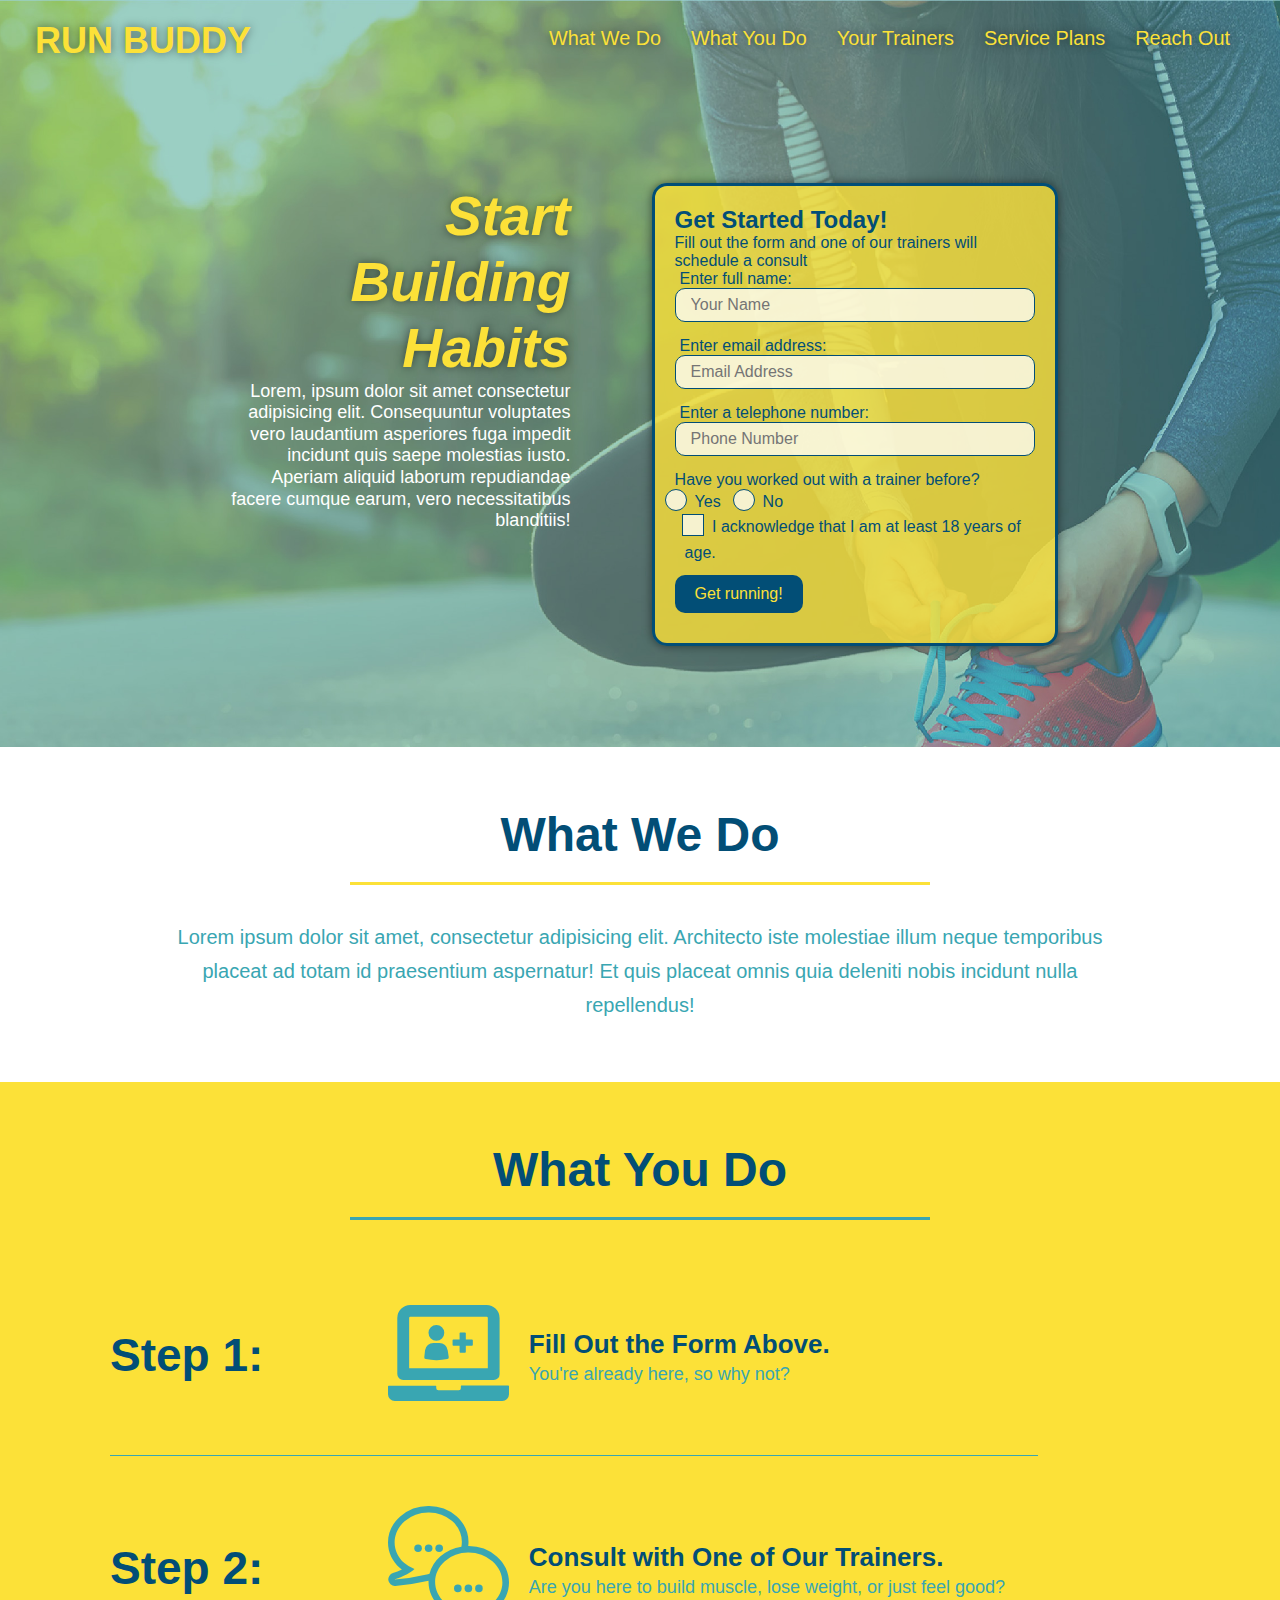
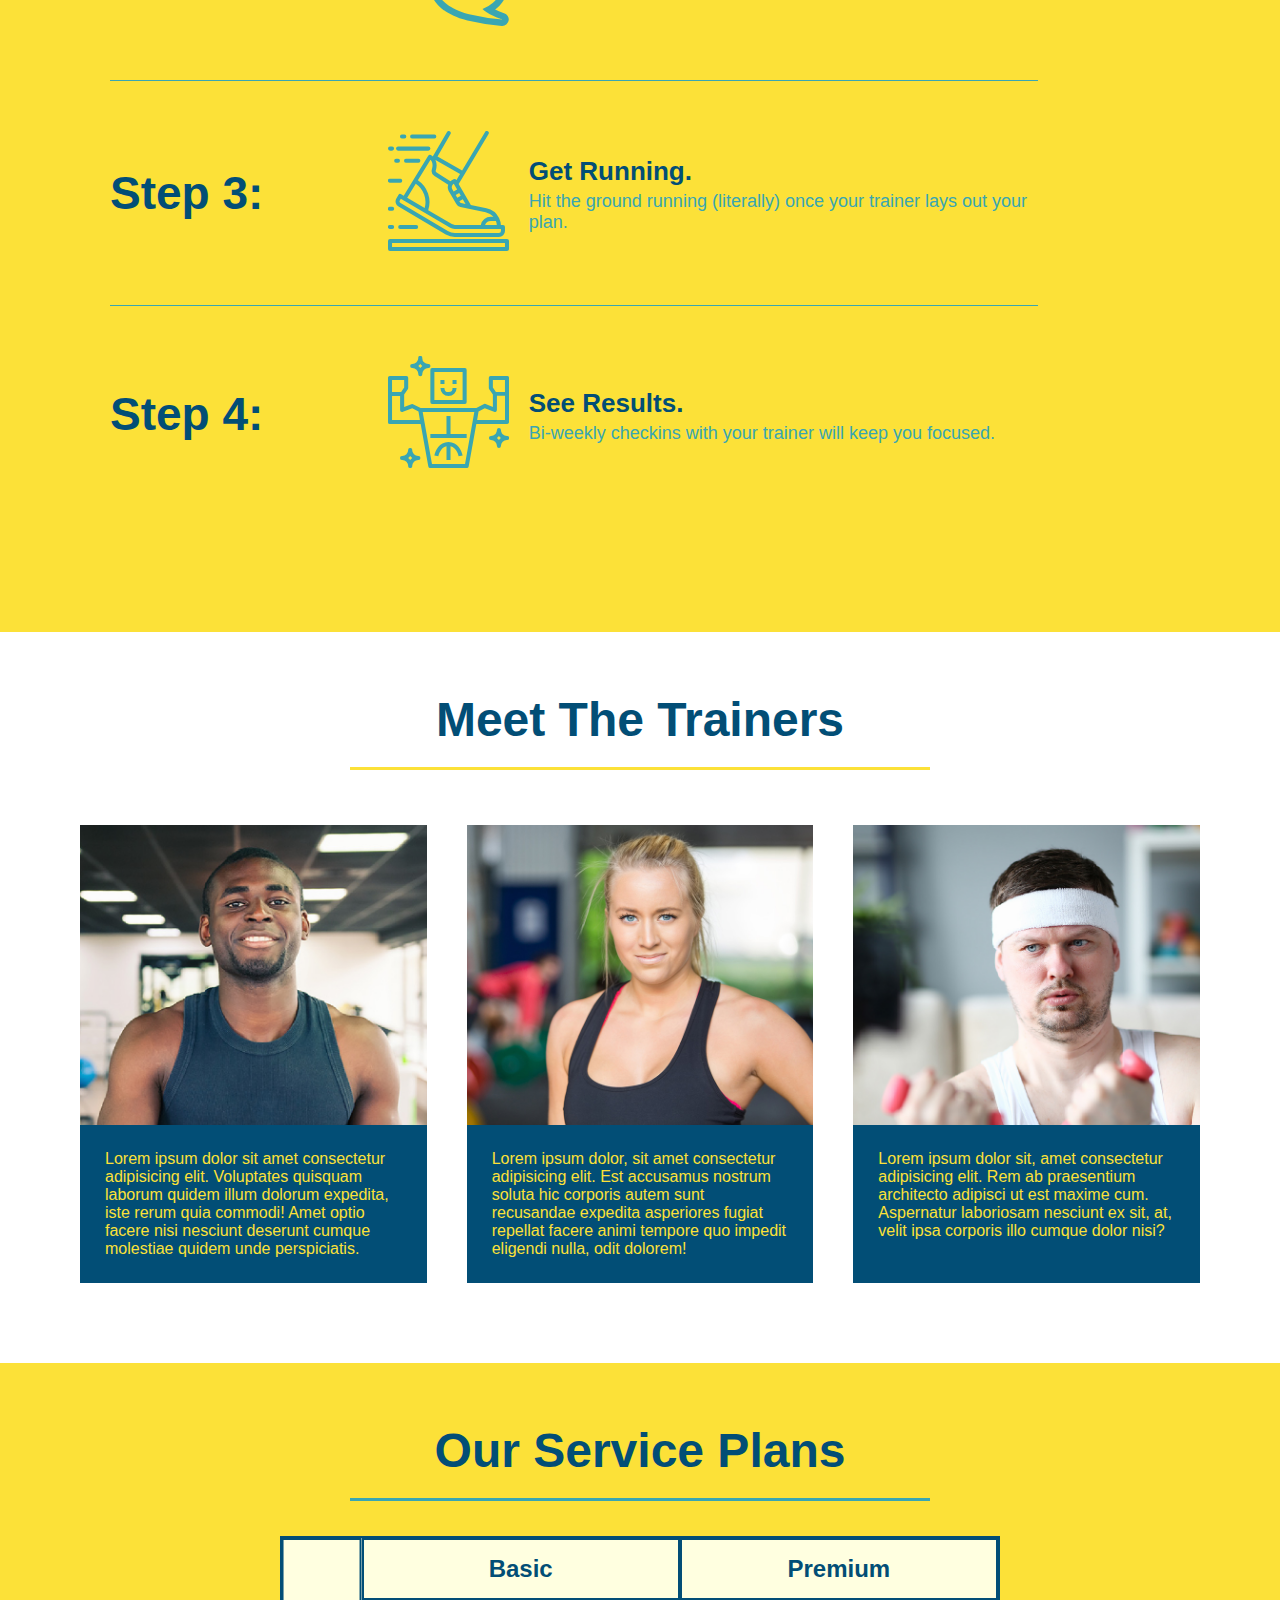
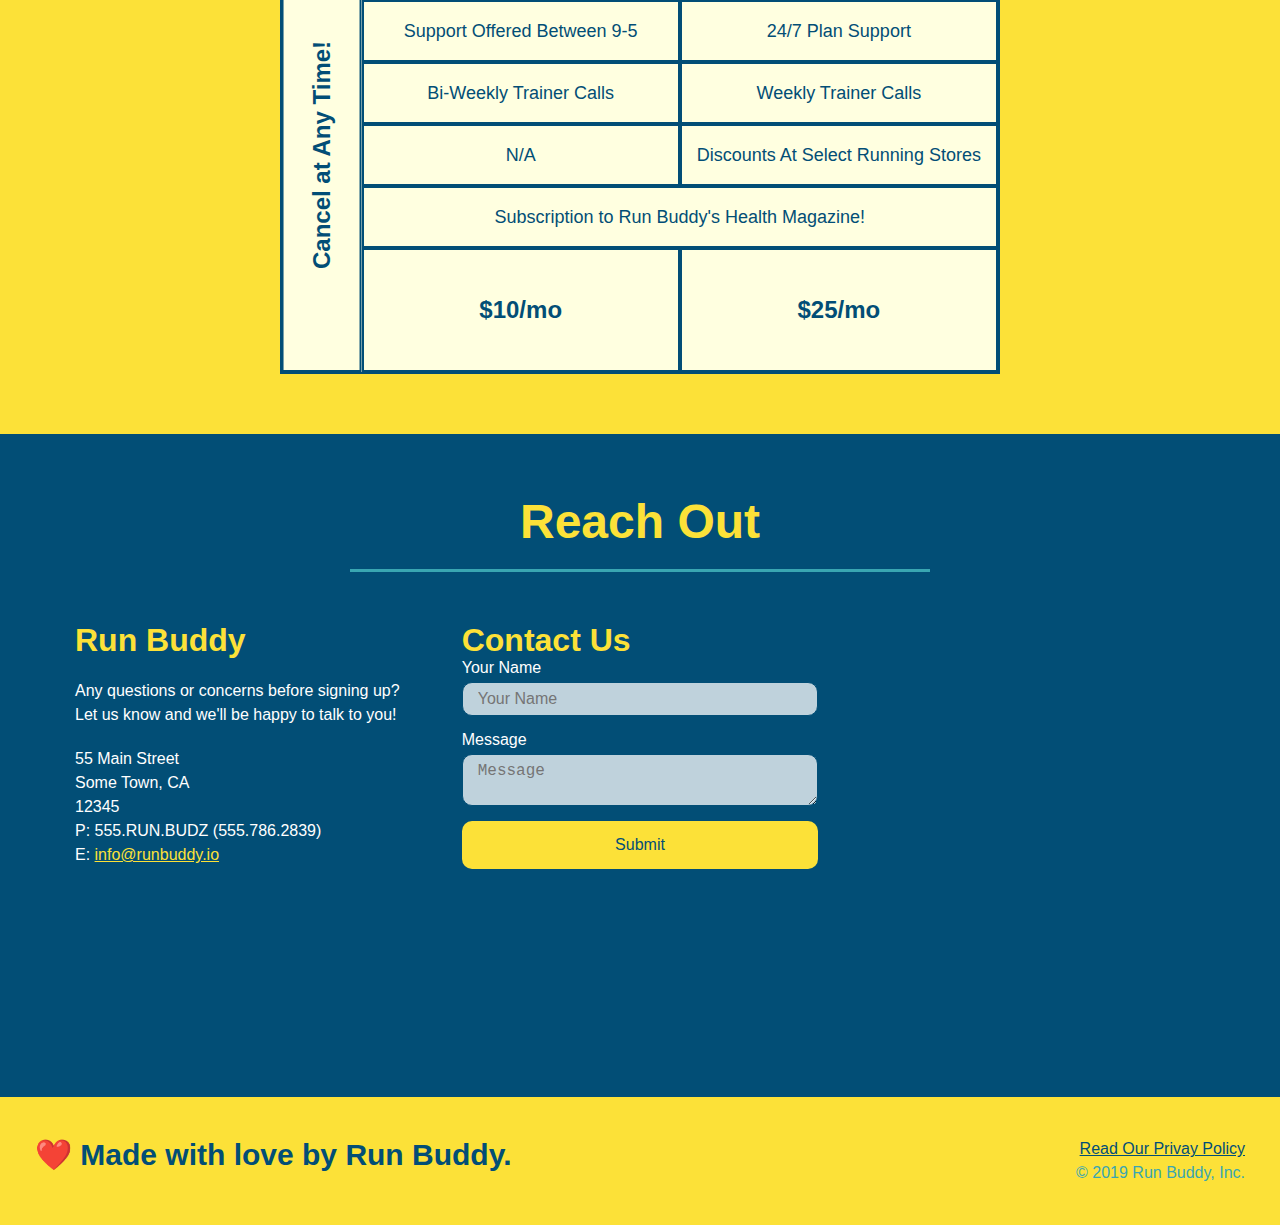
==== commit ec18b10e: "trainer hover animation" ====
--- a/index.html
+++ b/index.html
@@ -161,42 +161,59 @@
         <section id="your-trainers">
             <h2 class="section-title primary-border">Meet The Trainers</h2>
         
-    <!-- First Trainer Bio -->
             <div class="trainers">
-            <article class="trainer">
-                <img src="./assets/images/trainer-1.jpg" alt="Arron Stephens in his workout clothes, ready to pump iron" />
-                <div class="trainer-bio ">
-                    <h3 class="trainer name">Arron Stephens</h3>
-                    <h4>Speed / Strength</h4>
-                    <p>
-                        Lorem ipsum dolor sit amet consectetur adipisicing elit. Voluptates quisquam laborum quidem illum dolorum expedita, iste rerum quia commodi! Amet optio facere nisi nesciunt deserunt cumque molestiae quidem unde perspiciatis.
-                    </p>
-                </div>    
-            </article>
-
-    <!-- Second Trainer Bio -->
-            <article class="trainer">
-                <img src="./assets/images/trainer-2.jpg" alt="Joanna Gill cooling off after a workout">
-                <div class="trainer-bio">
-                    <h3 class="trainer-name">Joanna Gill</h3>
-                    <h4>Endurance</h4>
-                    <p>
-                        Lorem ipsum dolor, sit amet consectetur adipisicing elit. Est accusamus nostrum soluta hic corporis autem sunt recusandae expedita asperiores fugiat repellat facere animi tempore quo impedit eligendi nulla, odit dolorem!
-                    </p>
-                </div>
-            </article>
-
-    <!-- Third Trainer Bio -->
-            <article class="trainer">
-                <img src="./assets/images/trainer-3.jpg" alt="Harry Smith wearing a headband and lifting comicaly small pink weights">
-                <div class="trainer-bio">
-                    <h3 class="trainer-name">Harry "The Headband" Smith</h3>
-                    <h4>Strength</h4>
-                    <p>
-                        Lorem ipsum dolor sit, amet consectetur adipisicing elit. Rem ab praesentium architecto adipisci ut est maxime cum. Aspernatur laboriosam nesciunt ex sit, at, velit ipsa corporis illo cumque dolor nisi?
-                    </p>
-                </div>
-            </article>
+
+        <!-- First Trainer Bio -->
+                <article class="trainer">
+                    <div class="trainer-img trainer-1">
+                        <div>
+                        <h3>Arron Stephens</h3>
+                        <h4>Speed / Strength</h4>
+                        </div>
+                    </div>
+                    <div class="trainer-bio">
+                        <h3>Arron Stephens</h3>
+                        <h4>Speed / Strength</h4>
+                        <p>
+                            Lorem ipsum dolor sit amet consectetur adipisicing elit. Voluptates quisquam laborum quidem illum dolorum expedita, iste rerum quia commodi! Amet optio facere nisi nesciunt deserunt cumque molestiae quidem unde perspiciatis.
+                        </p>
+                    </div>
+                </article>
+
+        <!-- Second Trainer Bio -->
+                <article class="trainer">
+                    <div class="trainer-img trainer-2">
+                        <div>
+                            <h3>Joanna Gill</h3>
+                            <h4>Endurance</h4>
+                        </div>
+                    </div>
+                    <div class="trainer-bio">
+                        <h3>Joanna Gill</h3>
+                        <h4>Endurance</h4>
+                        <p>
+                            Lorem ipsum dolor, sit amet consectetur adipisicing elit. Est accusamus nostrum soluta hic corporis autem sunt recusandae expedita asperiores fugiat repellat facere animi tempore quo impedit eligendi nulla, odit dolorem!
+                        </p>
+                    </div>
+                </article>
+
+        <!-- Third Trainer Bio -->
+                <article class="trainer">
+                    <div class="trainer-img trainer-3">
+                        <div>
+                            <h3>Harry "The Headband" Smith</h3>
+                            <h4>Strength</h4>
+                        </div>
+                    </div>
+                    <div class="trainer-bio">
+                        <h3>Harry "The Headband" Smith</h3>
+                        <h4>Strength</h4>
+                        <p>
+                            Lorem ipsum dolor sit, amet consectetur adipisicing elit. Rem ab praesentium architecto adipisci ut est maxime cum. Aspernatur laboriosam nesciunt ex sit, at, velit ipsa corporis illo cumque dolor nisi?
+                        </p>
+                    </div>
+                </article>
+
             </div>
         </section>
 
--- a/assets/css/style.css
+++ b/assets/css/style.css
@@ -42,8 +42,7 @@
         /* ------apply designs to <header>------ */
 header {
     padding: 20px 35px;
-    background-color: var(--tertiary-color)
-;
+    background-color: var(--tertiary-color);
     display: flex;
     justify-content: space-between;
     flex-wrap: wrap;
@@ -188,8 +187,7 @@
     position: absolute;
     left: -29px;
     top: -3px;
-    background-image: radial-gradient(circle, var(--tertiary-color)
-, var(--secondary-color));
+    background-image: radial-gradient(circle, var(--tertiary-color), var(--secondary-color));
 }
 
 .checkbox-wrapper label::after {
@@ -319,7 +317,6 @@
     background: var(--secondary-color);
     color: var(--primary-color);
     flex: 1;
-    text-align: center;
 }
 
 .trainers {
@@ -330,17 +327,82 @@
     justify-content: space-around;
 }
 
-.trainer img {
+        /* ------Trainer img Styling------ */
+.trainer-img {
     width: 100%;
-}
-
-    /* Trainer Bio Styling */
+    min-height: 300px;
+    display: flex;
+    padding: 15px;
+    align-items: flex-end;
+    position: relative;
+    overflow: hidden;
+    background-size: cover;
+
+}
+
+.trainer-img::after {
+    content: "";
+    height: 100%;
+    width: 100%;
+    position: absolute;
+    top: 0;
+    left: 0;
+    opacity: 1;
+    transition: .5s;
+}
+
+.trainer:hover .trainer-img::after {
+    background: linear-gradient(rgba(252,225,56,0.3), rgba(2,78,118) );
+    opacity: 1;
+    transition: 0.5s;
+}
+
+.trainer:hover .trainer-img h3, .trainer:hover .trainer-img h4 {
+    top: 0px;
+    opacity: 1;
+}
+
+.trainer-img h3 {
+    position: relative;
+    z-index: 9980;
+    text-align: left;
+    font-size: 28px;
+    margin: 5px;
+    transition: 0.6s;
+    opacity: 0;
+
+}
+
+.trainer-img h4 {
+    position: relative;
+    z-index: 9980;
+    text-align: left;
+    font-size: 22px;
+    transition: 0.5s;
+    opacity: 0;
+
+}
+
+.trainer-1 {
+    background-image: url("../images/trainer-1.jpg");
+}
+
+.trainer-2 {
+    background-image: url("../images/trainer-2.jpg");
+}
+
+.trainer-3 {
+    background-image: url("../images/trainer-3.jpg");
+}
+
+        /* ------Trainer Bio Styling------ */
 .trainer-bio {
     padding: 25px;
 }
 
 .trainer-bio h3 {
     font-size: 28px;
+    display: none;
 }
 
 .trainer-bio h4 {
@@ -348,6 +410,7 @@
     font-size: 22px;
     margin-bottom: 15px;
     line-height: 1.3;
+    display: none;
 }
 
 .trainer-bio p {
@@ -595,6 +658,10 @@
         flex: 100%;
     }
 
+    .trainer-img h3, .trainer-img h4, .trainer-img::after {
+        display: contents;
+    }
+
     .service-grid-container {
         grid-template-columns: 1fr 1fr;
     }
